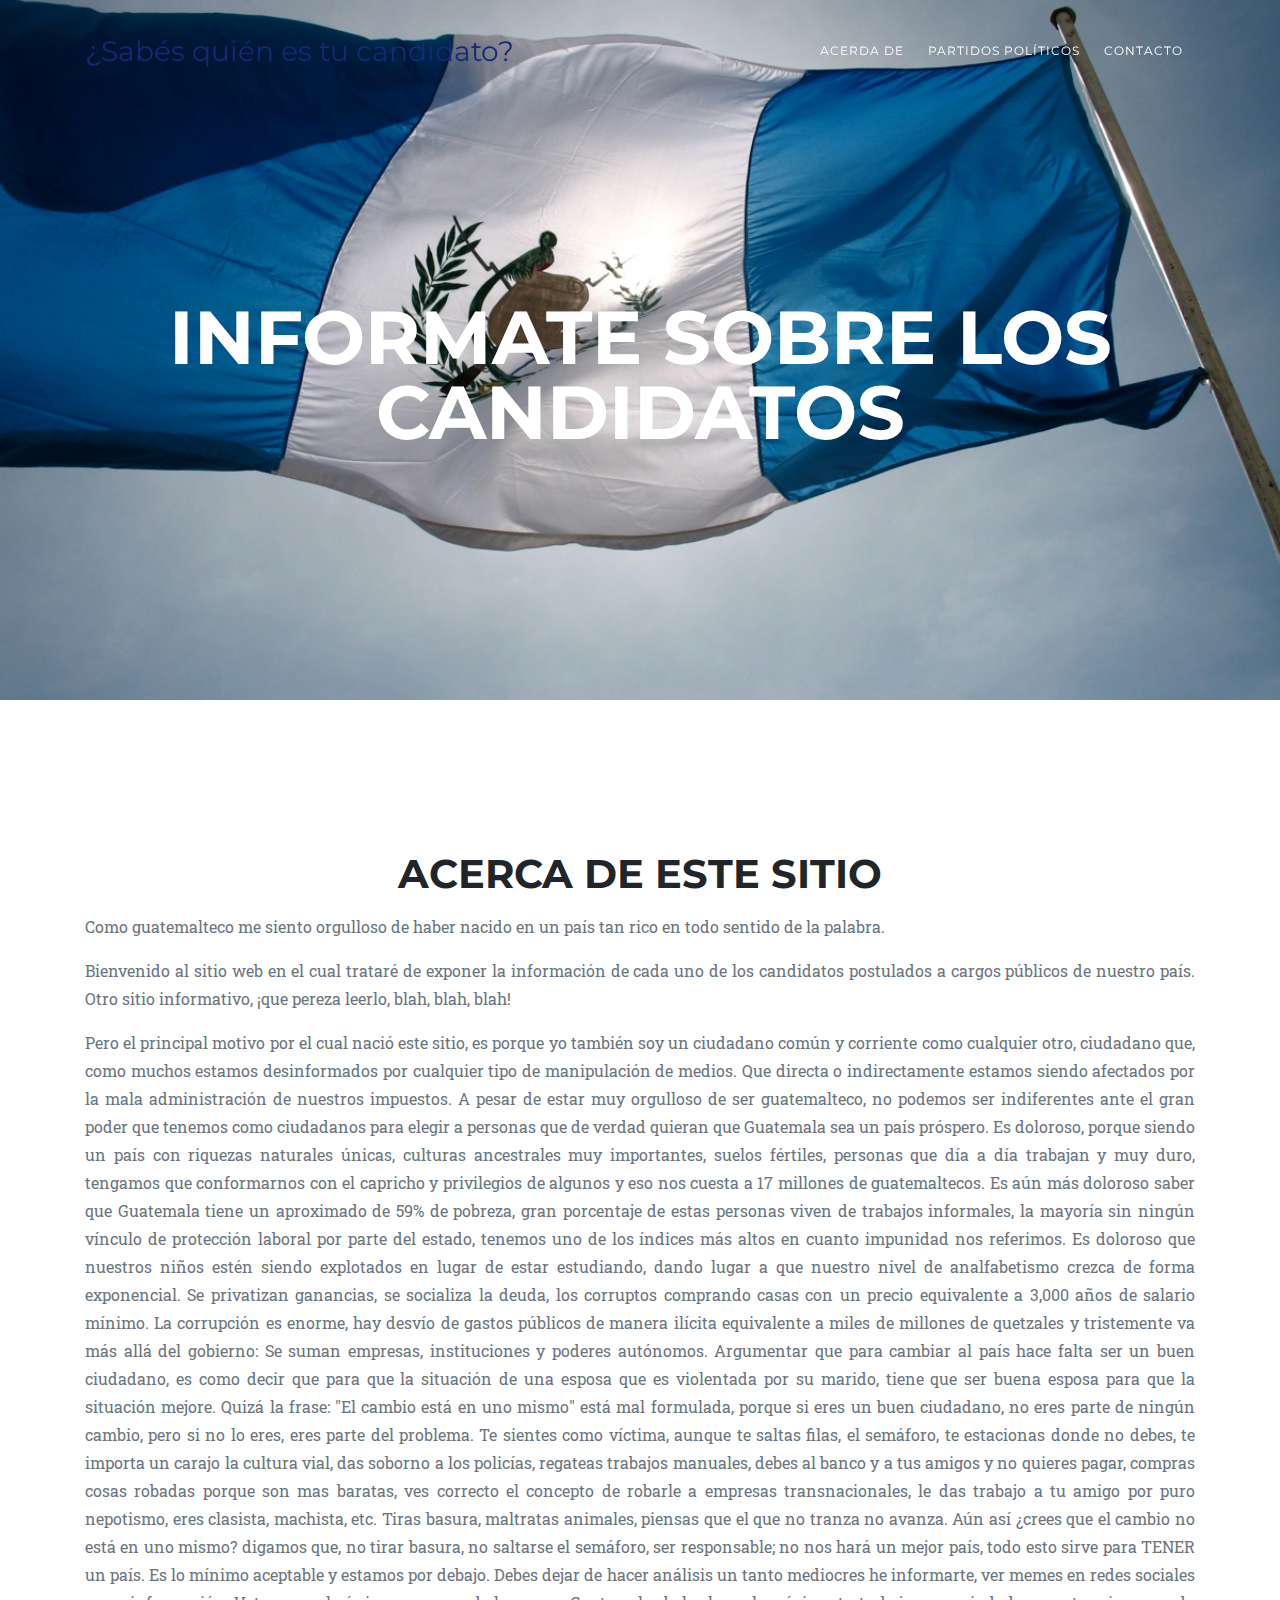
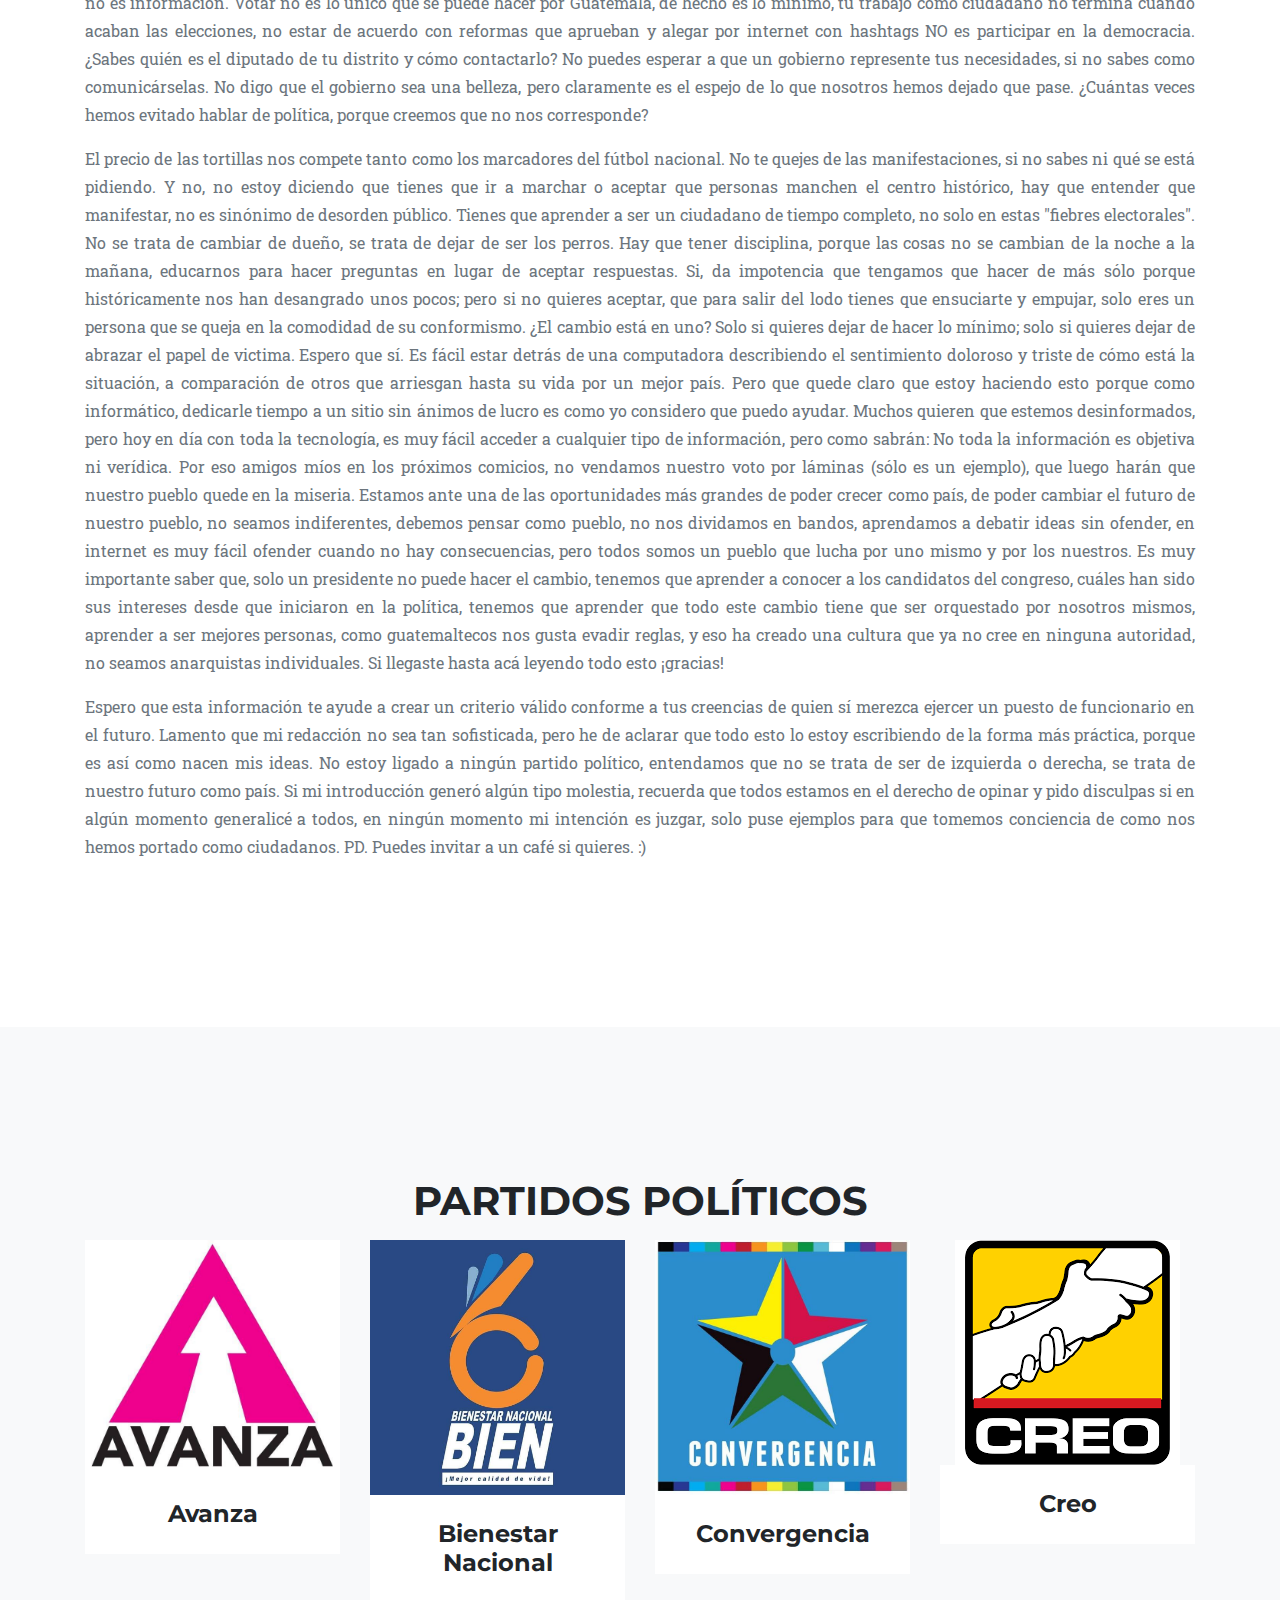
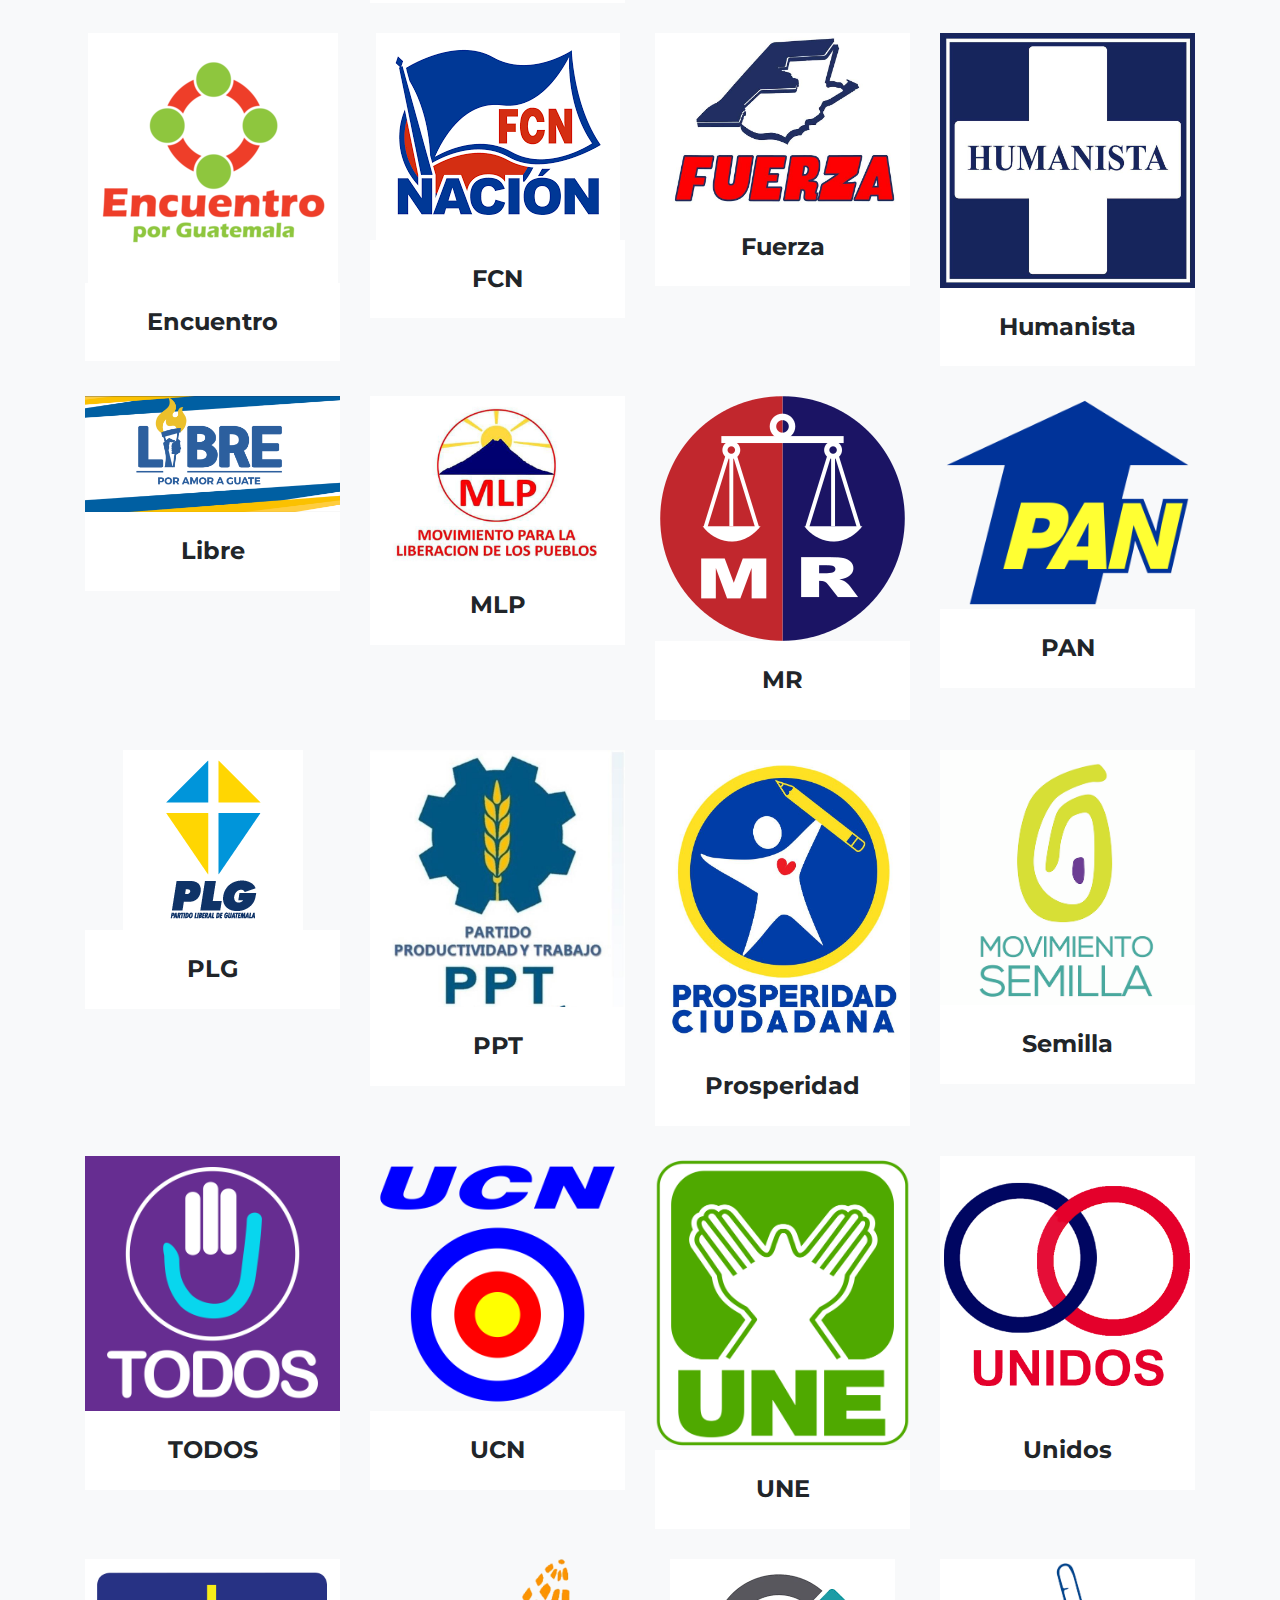
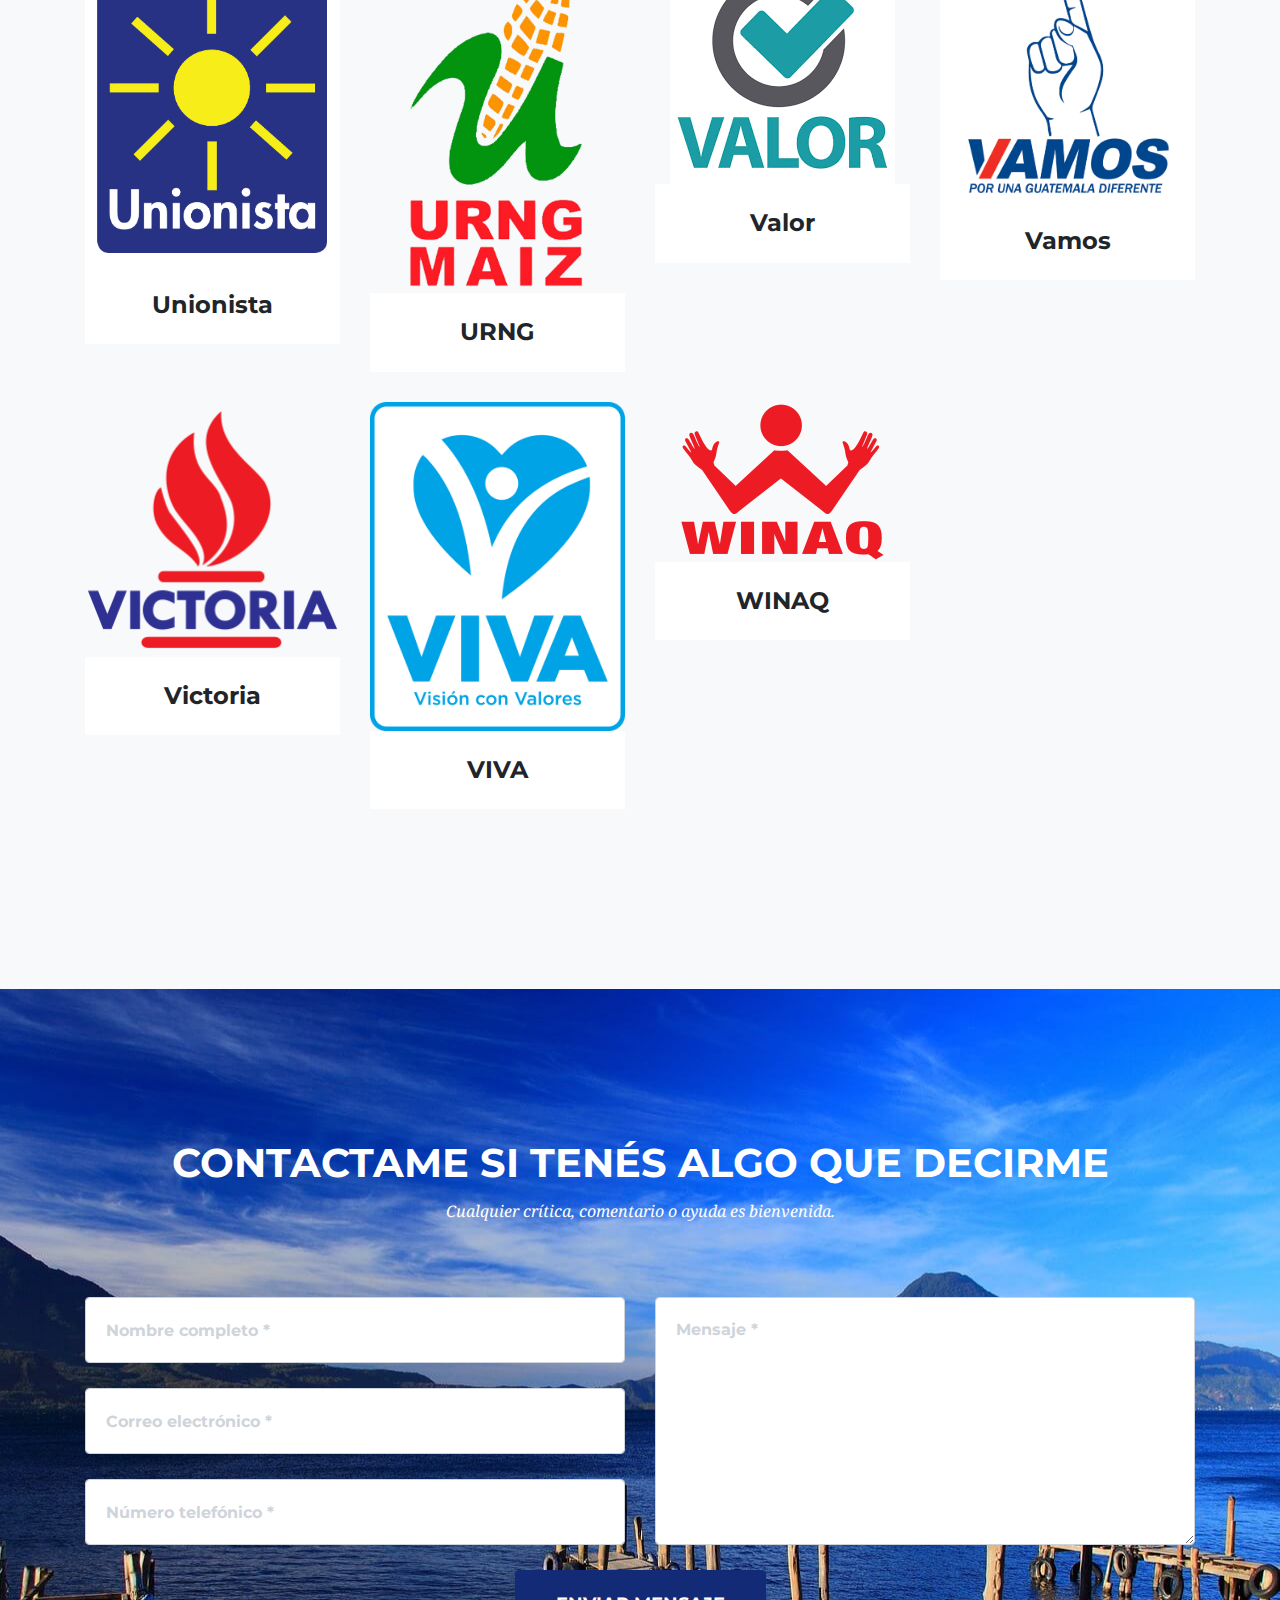
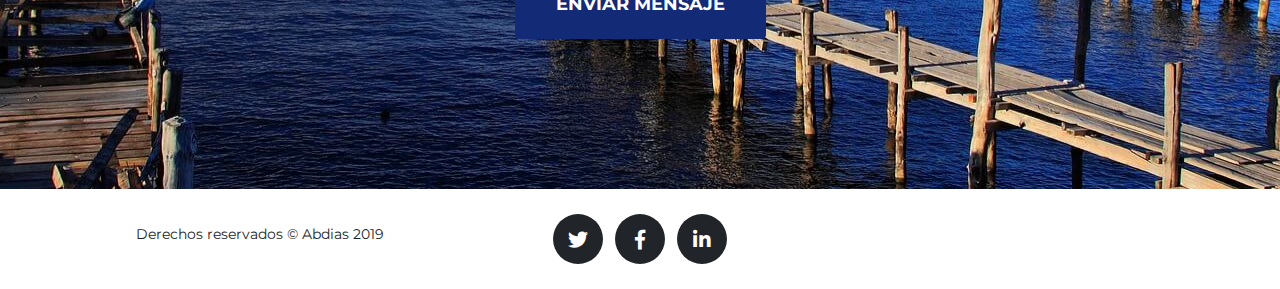
==== index.html @ ce837913 "first commit" ====
<!DOCTYPE html>
<html lang="en">

  <head>

    <meta charset="ISO-8859-1">
    <meta name="viewport" content="width=device-width, initial-scale=1, shrink-to-fit=no">
    <meta name="description" content="">
    <meta name="author" content="">

    <title>�Sab�s qui�n es tu candidato?</title>

    <!-- Bootstrap core CSS -->
    <link href="vendor/bootstrap/css/bootstrap.min.css" rel="stylesheet">

    <!-- Custom fonts for this template -->
    <link href="vendor/fontawesome-free/css/all.min.css" rel="stylesheet" type="text/css">
    <link href="https://fonts.googleapis.com/css?family=Montserrat:400,700" rel="stylesheet" type="text/css">
    <link href='https://fonts.googleapis.com/css?family=Kaushan+Script' rel='stylesheet' type='text/css'>
    <link href='https://fonts.googleapis.com/css?family=Droid+Serif:400,700,400italic,700italic' rel='stylesheet' type='text/css'>
    <link href='https://fonts.googleapis.com/css?family=Roboto+Slab:400,100,300,700' rel='stylesheet' type='text/css'>

    <!-- Custom styles for this template -->
    <link href="css/agency.css" rel="stylesheet">

  </head>

  <body id="page-top">

    <!-- Navigation -->
    <nav class="navbar navbar-expand-lg navbar-dark fixed-top" id="mainNav">
      <div class="container">
        <a class="navbar-brand js-scroll-trigger" href="#page-top">�Sab�s qui�n es tu candidato?</a>
        <button class="navbar-toggler navbar-toggler-right" type="button" data-toggle="collapse" data-target="#navbarResponsive" aria-controls="navbarResponsive" aria-expanded="false" aria-label="Toggle navigation">
          Menu
          <i class="fas fa-bars"></i>
        </button>
        <div class="collapse navbar-collapse" id="navbarResponsive">
          <ul class="navbar-nav text-uppercase ml-auto">
            <li class="nav-item">
              <a class="nav-link js-scroll-trigger" href="#acerca">Acerda de</a>
            </li>
            <li class="nav-item">
              <a class="nav-link js-scroll-trigger" href="#portfolio">Partidos pol�ticos</a>
            </li>
            <!--li class="nav-item">
              <a class="nav-link js-scroll-trigger" href="#about">About</a>
            </li>
            <li class="nav-item">
              <a class="nav-link js-scroll-trigger" href="#team">Team</a>
            </li-->
            <li class="nav-item">
              <a class="nav-link js-scroll-trigger" href="#contacto">Contacto</a>
            </li>
          </ul>
        </div>
      </div>
    </nav>

    <!-- Header -->
    <header class="masthead">
      <div class="container">
        <div class="intro-text">
          <!--div class="intro-lead-in">Bienvenido a nuestra web</div-->
          <div class="intro-heading text-uppercase">Informate sobre los candidatos</div>
          <!--a class="btn btn-primary btn-xl text-uppercase js-scroll-trigger" href="#services">Tell Me More</a-->
        </div>
      </div>
    </header>

    <!-- Services -->
    <!--section id="services">
      <div class="container">
        <div class="row">
          <div class="col-lg-12 text-center">
            <h2 class="section-heading text-uppercase">Services</h2>
            <h3 class="section-subheading text-muted">Lorem ipsum dolor sit amet consectetur.</h3>
          </div>
        </div>
        <div class="row text-center">
          <div class="col-md-4">
            <span class="fa-stack fa-4x">
              <i class="fas fa-circle fa-stack-2x text-primary"></i>
              <i class="fas fa-shopping-cart fa-stack-1x fa-inverse"></i>
            </span>
            <h4 class="service-heading">E-Commerce</h4>
            <p class="text-muted">Lorem ipsum dolor sit amet, consectetur adipisicing elit. Minima maxime quam architecto quo inventore harum ex magni, dicta impedit.</p>
          </div>
          <div class="col-md-4">
            <span class="fa-stack fa-4x">
              <i class="fas fa-circle fa-stack-2x text-primary"></i>
              <i class="fas fa-laptop fa-stack-1x fa-inverse"></i>
            </span>
            <h4 class="service-heading">Responsive Design</h4>
            <p class="text-muted">Lorem ipsum dolor sit amet, consectetur adipisicing elit. Minima maxime quam architecto quo inventore harum ex magni, dicta impedit.</p>
          </div>
          <div class="col-md-4">
            <span class="fa-stack fa-4x">
              <i class="fas fa-circle fa-stack-2x text-primary"></i>
              <i class="fas fa-lock fa-stack-1x fa-inverse"></i>
            </span>
            <h4 class="service-heading">Web Security</h4>
            <p class="text-muted">Lorem ipsum dolor sit amet, consectetur adipisicing elit. Minima maxime quam architecto quo inventore harum ex magni, dicta impedit.</p>
          </div>
        </div>
      </div>
    </section-->

    <!-- Services -->
    <section id="acerca">
      <div class="container">
        <div class="row">
          <div class="col-lg-12 text-center">
            <h2 class="section-heading text-uppercase">Acerca de este sitio</h2>
            <!--h3 class="section-subheading text-muted">Lorem ipsum dolor sit amet consectetur.</h3-->
          </div>
        </div>
        <div class="row text-center">
          <div class="col-md-12">
            <!--h4 class="service-heading">E-Commerce</h4-->
            <p class="text-muted" style="text-align: justify;">Como guatemalteco me siento orgulloso de haber nacido en un pa�s tan rico en todo sentido de la palabra.</p>
            <p class="text-muted" style="text-align: justify;">Bienvenido al sitio web en el cual tratar� de exponer la informaci�n de cada uno de los candidatos postulados a cargos p�blicos de nuestro pa�s.
              Otro sitio informativo, �que pereza leerlo, blah, blah, blah!</p>
            <p class="text-muted" style="text-align: justify;">Pero el principal motivo por el cual naci� este sitio, es porque yo tambi�n soy un ciudadano com�n y corriente como cualquier otro, ciudadano que, como muchos estamos desinformados por cualquier tipo de manipulaci�n de medios. Que directa o indirectamente estamos siendo afectados por la mala administraci�n de nuestros impuestos.
              A pesar de estar muy orgulloso de ser guatemalteco, no podemos ser indiferentes ante el gran poder que tenemos como ciudadanos para elegir a personas que de verdad quieran que Guatemala sea un pa�s pr�spero.
              Es doloroso, porque siendo un pa�s con riquezas naturales �nicas, culturas ancestrales muy importantes, suelos f�rtiles, personas que d�a a d�a trabajan y muy duro, tengamos que conformarnos con el capricho y privilegios de algunos y eso nos cuesta a 17 millones de guatemaltecos.
              Es a�n m�s doloroso saber que Guatemala tiene un aproximado de 59% de pobreza, gran porcentaje de estas personas viven de trabajos informales, la mayor�a sin ning�n v�nculo de protecci�n laboral por parte del estado, tenemos uno de los �ndices m�s altos en cuanto impunidad nos referimos. Es doloroso que nuestros ni�os est�n siendo explotados en lugar de estar estudiando, dando lugar a que nuestro nivel de analfabetismo crezca de forma exponencial.
              Se privatizan ganancias, se socializa la deuda, los corruptos comprando casas con un precio equivalente a 3,000 a�os de salario m�nimo. La corrupci�n es enorme, hay desv�o de gastos p�blicos de manera il�cita equivalente a miles de millones de quetzales y tristemente va m�s all� del gobierno: Se suman empresas, instituciones y poderes aut�nomos.
              Argumentar que para cambiar al pa�s hace falta ser un buen ciudadano, es como decir que para que la situaci�n de una esposa que es violentada por su marido, tiene que ser buena esposa para que la situaci�n mejore.
              Quiz� la frase: "El cambio est� en uno mismo" est� mal formulada, porque si eres un buen ciudadano, no eres parte de ning�n cambio, pero si no lo eres, eres parte del problema.
              Te sientes como v�ctima, aunque te saltas filas, el sem�foro, te estacionas donde no debes, te importa un carajo la cultura vial, das soborno a los polic�as, regateas trabajos manuales, debes al banco y a tus amigos y no quieres pagar, compras cosas robadas porque son mas baratas, ves correcto el concepto de robarle a empresas transnacionales, le das trabajo a tu amigo por puro nepotismo, eres clasista, machista, etc. Tiras basura, maltratas animales, piensas que el que no tranza no avanza. A�n as� �crees que el cambio no est� en uno mismo? digamos que, no tirar basura, no saltarse el sem�foro, ser responsable; no nos har� un mejor pa�s, todo esto sirve para TENER un pa�s. Es lo m�nimo aceptable y estamos por debajo.
              Debes dejar de hacer an�lisis un tanto mediocres he informarte, ver memes en redes sociales no es informaci�n. Votar no es lo �nico que se puede hacer por Guatemala, de hecho es lo m�nimo, tu trabajo como ciudadano no termina cuando acaban las elecciones, no estar de acuerdo con reformas que aprueban y alegar por internet con hashtags NO es participar en la democracia.
              �Sabes qui�n es el diputado de tu distrito y c�mo contactarlo? No puedes esperar a que un gobierno represente tus necesidades, si no sabes como comunic�rselas. No digo que el gobierno sea una belleza, pero claramente es el espejo de lo que nosotros hemos dejado que pase.
              �Cu�ntas veces hemos evitado hablar de pol�tica, porque creemos que no nos corresponde?</p>
            <p class="text-muted" style="text-align: justify;">El precio de las tortillas nos compete tanto como los marcadores del f�tbol nacional. No te quejes de las manifestaciones, si no sabes ni qu� se est� pidiendo. Y no, no estoy diciendo que tienes que ir a marchar o aceptar que personas manchen el centro hist�rico, hay que entender que manifestar, no es sin�nimo de desorden p�blico. Tienes que aprender a ser un ciudadano de tiempo completo, no solo en estas "fiebres electorales".
              No se trata de cambiar de due�o, se trata de dejar de ser los perros. Hay que tener disciplina, porque las cosas no se cambian de la noche a la ma�ana, educarnos para hacer preguntas en lugar de aceptar respuestas.
              Si, da impotencia que tengamos que hacer de m�s s�lo porque hist�ricamente nos han desangrado unos pocos; pero si no quieres aceptar, que para salir del lodo tienes que ensuciarte y empujar, solo eres un persona que se queja en la comodidad de su conformismo. �El cambio est� en uno? Solo si quieres dejar de hacer lo m�nimo; solo si quieres dejar de abrazar el papel de victima. Espero que s�.
              Es f�cil estar detr�s de una computadora describiendo el sentimiento doloroso y triste de c�mo est� la situaci�n, a comparaci�n de otros que arriesgan hasta su vida por un mejor pa�s. Pero que quede claro que estoy haciendo esto porque como inform�tico, dedicarle tiempo a un sitio sin �nimos de lucro es como yo considero que puedo ayudar.
              Muchos quieren que estemos desinformados, pero hoy en d�a con toda la tecnolog�a, es muy f�cil acceder a cualquier tipo de informaci�n, pero como sabr�n: No toda la informaci�n es objetiva ni ver�dica.
              Por eso amigos m�os en los pr�ximos comicios, no vendamos nuestro voto por l�minas (s�lo es un ejemplo),  que luego har�n que nuestro pueblo quede en la miseria.
              Estamos ante una de las oportunidades m�s grandes de poder crecer como pa�s, de poder cambiar el futuro de nuestro pueblo, no seamos indiferentes, debemos pensar como pueblo, no nos dividamos en bandos, aprendamos a debatir ideas sin ofender, en internet es muy f�cil ofender cuando no hay consecuencias, pero todos somos un pueblo que lucha por uno mismo y por los nuestros.
              Es muy importante saber que, solo un presidente no puede hacer el cambio, tenemos que aprender a conocer a los candidatos del congreso, cu�les han sido sus intereses desde que iniciaron en la pol�tica, tenemos que aprender que todo este cambio tiene que ser orquestado por nosotros mismos, aprender a ser mejores personas, como guatemaltecos nos gusta evadir reglas,  y eso ha creado una cultura que ya no cree en ninguna autoridad, no seamos anarquistas individuales.
              Si llegaste hasta ac� leyendo todo esto �gracias!</p>
            <p class="text-muted" style="text-align: justify;">Espero que esta informaci�n te ayude a crear un criterio v�lido conforme a tus creencias de quien s� merezca ejercer un puesto de funcionario en el futuro.
              Lamento que mi redacci�n no sea tan sofisticada, pero he de aclarar que todo esto lo estoy escribiendo de la forma m�s pr�ctica, porque es as� como nacen mis ideas.
              No estoy ligado a ning�n partido pol�tico, entendamos que no se trata de ser de izquierda o derecha, se trata de nuestro futuro como pa�s.
              Si mi introducci�n gener� alg�n tipo molestia, recuerda que todos estamos en el derecho de opinar y pido disculpas si en alg�n momento generalic� a todos, en ning�n momento mi intenci�n es juzgar, solo puse ejemplos para que tomemos conciencia de como nos hemos portado como ciudadanos.

              PD. Puedes invitar a un caf� si quieres. :)</p>
          </div>
        </div>
      </div>
    </section>

    <!-- Portfolio Grid -->
    <section class="bg-light" id="portfolio">
      <div class="container">
        <div class="row">
          <div class="col-lg-12 text-center">
            <h2 class="section-heading text-uppercase">Partidos pol�ticos</h2>
            <!--h3 class="section-subheading text-muted">Clickea encima para ver la informaci�n.</h3-->
          </div>
        </div>
        <div class="row">
          <div class="col-md-3 col-sm-4 portfolio-item">
            <a class="portfolio-link text-center" data-toggle="modal" href="#avanza.php">
              <div class="portfolio-hover">
                <div class="portfolio-hover-content">
                  <i class="fas fa-plus fa-3x"></i>
                </div>
              </div>
              <img class="img-fluid" src="img/partidos/avanza.jpg" alt="">
            </a>
            <div class="portfolio-caption">
              <h4>Avanza</h4>
              <!--p class="text-muted">Avanza</p-->
            </div>
          </div>
          <div class="col-md-3 col-sm-4 portfolio-item">
            <a class="portfolio-link text-center" data-toggle="modal" href="#portfolioModal2">
              <div class="portfolio-hover">
                <div class="portfolio-hover-content">
                  <i class="fas fa-plus fa-3x"></i>
                </div>
              </div>
              <img class="img-fluid" src="img/partidos/bienestar.jpg" alt="">
            </a>
            <div class="portfolio-caption">
              <h4>Bienestar Nacional</h4>
              <!--p class="text-muted">Graphic Design</p-->
            </div>
          </div>
          <div class="col-md-3 col-sm-4 portfolio-item">
            <a class="portfolio-link text-center" data-toggle="modal" href="#portfolioModal3">
              <div class="portfolio-hover">
                <div class="portfolio-hover-content">
                  <i class="fas fa-plus fa-3x"></i>
                </div>
              </div>
              <img class="img-fluid" src="img/partidos/convergencia.jpg" alt="">
            </a>
            <div class="portfolio-caption">
              <h4>Convergencia</h4>
              <!--p class="text-muted">Identity</p-->
            </div>
          </div>
          <div class="col-md-3 col-sm-4 portfolio-item">
            <a class="portfolio-link text-center" data-toggle="modal" href="#portfolioModal4">
              <div class="portfolio-hover">
                <div class="portfolio-hover-content">
                  <i class="fas fa-plus fa-3x"></i>
                </div>
              </div>
              <img class="img-fluid" src="img/partidos/creo.png" alt="">
            </a>
            <div class="portfolio-caption">
              <h4>Creo</h4>
              <!--p class="text-muted">Branding</p-->
            </div>
          </div>
          <div class="col-md-3 col-sm-4 portfolio-item">
            <a class="portfolio-link text-center" data-toggle="modal" href="#portfolioModal5">
              <div class="portfolio-hover">
                <div class="portfolio-hover-content">
                  <i class="fas fa-plus fa-3x"></i>
                </div>
              </div>
              <img class="img-fluid" src="img/partidos/encuentro.png" alt="">
            </a>
            <div class="portfolio-caption">
              <h4>Encuentro</h4>
              <!--p class="text-muted">Website Design</p-->
            </div>
          </div>
          <div class="col-md-3 col-sm-4 portfolio-item">
            <a class="portfolio-link text-center" data-toggle="modal" href="#portfolioModal6">
              <div class="portfolio-hover">
                <div class="portfolio-hover-content">
                  <i class="fas fa-plus fa-3x"></i>
                </div>
              </div>
              <img class="img-fluid" src="img/partidos/fcn.png" alt="">
            </a>
            <div class="portfolio-caption">
              <h4>FCN</h4>
              <!--p class="text-muted">Website Design</p-->
            </div>
          </div>
          <div class="col-md-3 col-sm-4 portfolio-item">
            <a class="portfolio-link text-center" data-toggle="modal" href="#portfolioModal6">
              <div class="portfolio-hover">
                <div class="portfolio-hover-content">
                  <i class="fas fa-plus fa-3x"></i>
                </div>
              </div>
              <img class="img-fluid" src="img/partidos/fuerza.PNG" alt="">
            </a>
            <div class="portfolio-caption">
              <h4>Fuerza</h4>
              <!--p class="text-muted">Website Design</p-->
            </div>
          </div>
          <div class="col-md-3 col-sm-4 portfolio-item">
            <a class="portfolio-link text-center" data-toggle="modal" href="#portfolioModal6">
              <div class="portfolio-hover">
                <div class="portfolio-hover-content">
                  <i class="fas fa-plus fa-3x"></i>
                </div>
              </div>
              <img class="img-fluid" src="img/partidos/humanista.jpg" alt="">
            </a>
            <div class="portfolio-caption">
              <h4>Humanista</h4>
              <!--p class="text-muted">Website Design</p-->
            </div>
          </div>
          <div class="col-md-3 col-sm-4 portfolio-item">
            <a class="portfolio-link text-center" data-toggle="modal" href="#portfolioModal6">
              <div class="portfolio-hover">
                <div class="portfolio-hover-content">
                  <i class="fas fa-plus fa-3x"></i>
                </div>
              </div>
              <img class="img-fluid" src="img/partidos/libre.PNG" alt="">
            </a>
            <div class="portfolio-caption">
              <h4>Libre</h4>
              <!--p class="text-muted">Website Design</p-->
            </div>
          </div>
          <div class="col-md-3 col-sm-4 portfolio-item">
            <a class="portfolio-link text-center" data-toggle="modal" href="#portfolioModal6">
              <div class="portfolio-hover">
                <div class="portfolio-hover-content">
                  <i class="fas fa-plus fa-3x"></i>
                </div>
              </div>
              <img class="img-fluid" src="img/partidos/mlp.jpg" alt="">
            </a>
            <div class="portfolio-caption">
              <h4>MLP</h4>
              <!--p class="text-muted">Website Design</p-->
            </div>
          </div>
          <div class="col-md-3 col-sm-4 portfolio-item">
            <a class="portfolio-link text-center" data-toggle="modal" href="#portfolioModal6">
              <div class="portfolio-hover">
                <div class="portfolio-hover-content">
                  <i class="fas fa-plus fa-3x"></i>
                </div>
              </div>
              <img class="img-fluid" src="img/partidos/mr.png" alt="">
            </a>
            <div class="portfolio-caption">
              <h4>MR</h4>
              <!--p class="text-muted">Website Design</p-->
            </div>
          </div>
          <div class="col-md-3 col-sm-4 portfolio-item">
            <a class="portfolio-link text-center" data-toggle="modal" href="#portfolioModal6">
              <div class="portfolio-hover">
                <div class="portfolio-hover-content">
                  <i class="fas fa-plus fa-3x"></i>
                </div>
              </div>
              <img class="img-fluid" src="img/partidos/pan.png" alt="">
            </a>
            <div class="portfolio-caption">
              <h4>PAN</h4>
              <!--p class="text-muted">Website Design</p-->
            </div>
          </div>
          <div class="col-md-3 col-sm-4 portfolio-item">
            <a class="portfolio-link text-center" data-toggle="modal" href="#portfolioModal6">
              <div class="portfolio-hover">
                <div class="portfolio-hover-content">
                  <i class="fas fa-plus fa-3x"></i>
                </div>
              </div>
              <img class="img-fluid" src="img/partidos/plg.png" alt="">
            </a>
            <div class="portfolio-caption">
              <h4>PLG</h4>
              <!--p class="text-muted">Website Design</p-->
            </div>
          </div>
          <div class="col-md-3 col-sm-4 portfolio-item">
            <a class="portfolio-link text-center" data-toggle="modal" href="#portfolioModal6">
              <div class="portfolio-hover">
                <div class="portfolio-hover-content">
                  <i class="fas fa-plus fa-3x"></i>
                </div>
              </div>
              <img class="img-fluid" src="img/partidos/ppt.jpg" alt="">
            </a>
            <div class="portfolio-caption">
              <h4>PPT</h4>
              <!--p class="text-muted">Website Design</p-->
            </div>
          </div>
          <div class="col-md-3 col-sm-4 portfolio-item">
            <a class="portfolio-link text-center" data-toggle="modal" href="#portfolioModal6">
              <div class="portfolio-hover">
                <div class="portfolio-hover-content">
                  <i class="fas fa-plus fa-3x"></i>
                </div>
              </div>
              <img class="img-fluid" src="img/partidos/prosperidad.jpg" alt="">
            </a>
            <div class="portfolio-caption">
              <h4>Prosperidad</h4>
              <!--p class="text-muted">Website Design</p-->
            </div>
          </div>
          <div class="col-md-3 col-sm-4 portfolio-item">
            <a class="portfolio-link text-center" data-toggle="modal" href="#portfolioModal6">
              <div class="portfolio-hover">
                <div class="portfolio-hover-content">
                  <i class="fas fa-plus fa-3x"></i>
                </div>
              </div>
              <img class="img-fluid" src="img/partidos/semilla.png" alt="">
            </a>
            <div class="portfolio-caption">
              <h4>Semilla</h4>
              <!--p class="text-muted">Website Design</p-->
            </div>
          </div>
          <div class="col-md-3 col-sm-4 portfolio-item">
            <a class="portfolio-link text-center" data-toggle="modal" href="#portfolioModal6">
              <div class="portfolio-hover">
                <div class="portfolio-hover-content">
                  <i class="fas fa-plus fa-3x"></i>
                </div>
              </div>
              <img class="img-fluid" src="img/partidos/todos.png" alt="">
            </a>
            <div class="portfolio-caption">
              <h4>TODOS</h4>
              <!--p class="text-muted">Website Design</p-->
            </div>
          </div>
          <div class="col-md-3 col-sm-4 portfolio-item">
            <a class="portfolio-link text-center" data-toggle="modal" href="#portfolioModal6">
              <div class="portfolio-hover">
                <div class="portfolio-hover-content">
                  <i class="fas fa-plus fa-3x"></i>
                </div>
              </div>
              <img class="img-fluid" src="img/partidos/ucn.png" alt="">
            </a>
            <div class="portfolio-caption">
              <h4>UCN</h4>
              <!--p class="text-muted">Website Design</p-->
            </div>
          </div>
          <div class="col-md-3 col-sm-4 portfolio-item">
            <a class="portfolio-link text-center" data-toggle="modal" href="#portfolioModal6">
              <div class="portfolio-hover">
                <div class="portfolio-hover-content">
                  <i class="fas fa-plus fa-3x"></i>
                </div>
              </div>
              <img class="img-fluid" src="img/partidos/une.png" alt="">
            </a>
            <div class="portfolio-caption">
              <h4>UNE</h4>
              <!--p class="text-muted">Website Design</p-->
            </div>
          </div>
          <div class="col-md-3 col-sm-4 portfolio-item">
            <a class="portfolio-link text-center" data-toggle="modal" href="#portfolioModal6">
              <div class="portfolio-hover">
                <div class="portfolio-hover-content">
                  <i class="fas fa-plus fa-3x"></i>
                </div>
              </div>
              <img class="img-fluid" src="img/partidos/unidos.png" alt="">
            </a>
            <div class="portfolio-caption">
              <h4>Unidos</h4>
              <!--p class="text-muted">Website Design</p-->
            </div>
          </div>
          <div class="col-md-3 col-sm-4 portfolio-item">
            <a class="portfolio-link text-center" data-toggle="modal" href="#portfolioModal6">
              <div class="portfolio-hover">
                <div class="portfolio-hover-content">
                  <i class="fas fa-plus fa-3x"></i>
                </div>
              </div>
              <img class="img-fluid" src="img/partidos/unionista.jpg" alt="">
            </a>
            <div class="portfolio-caption">
              <h4>Unionista</h4>
              <!--p class="text-muted">Website Design</p-->
            </div>
          </div>
          <div class="col-md-3 col-sm-4 portfolio-item">
            <a class="portfolio-link text-center" data-toggle="modal" href="#portfolioModal6">
              <div class="portfolio-hover">
                <div class="portfolio-hover-content">
                  <i class="fas fa-plus fa-3x"></i>
                </div>
              </div>
              <img class="img-fluid" src="img/partidos/urng.png" alt="">
            </a>
            <div class="portfolio-caption">
              <h4>URNG</h4>
              <!--p class="text-muted">Website Design</p-->
            </div>
          </div>
          <div class="col-md-3 col-sm-4 portfolio-item">
            <a class="portfolio-link text-center" data-toggle="modal" href="#portfolioModal6">
              <div class="portfolio-hover">
                <div class="portfolio-hover-content">
                  <i class="fas fa-plus fa-3x"></i>
                </div>
              </div>
              <img class="img-fluid" src="img/partidos/valor.png" alt="">
            </a>
            <div class="portfolio-caption">
              <h4>Valor</h4>
              <!--p class="text-muted">Website Design</p-->
            </div>
          </div>
          <div class="col-md-3 col-sm-4 portfolio-item">
            <a class="portfolio-link text-center" data-toggle="modal" href="#portfolioModal6">
              <div class="portfolio-hover">
                <div class="portfolio-hover-content">
                  <i class="fas fa-plus fa-3x"></i>
                </div>
              </div>
              <img class="img-fluid" src="img/partidos/vamos.PNG" alt="">
            </a>
            <div class="portfolio-caption">
              <h4>Vamos</h4>
              <!--p class="text-muted">Website Design</p-->
            </div>
          </div>
          <div class="col-md-3 col-sm-4 portfolio-item">
            <a class="portfolio-link text-center" data-toggle="modal" href="#portfolioModal6">
              <div class="portfolio-hover">
                <div class="portfolio-hover-content">
                  <i class="fas fa-plus fa-3x"></i>
                </div>
              </div>
              <img class="img-fluid" src="img/partidos/victoria.png" alt="">
            </a>
            <div class="portfolio-caption">
              <h4>Victoria</h4>
              <!--p class="text-muted">Website Design</p-->
            </div>
          </div>
          <div class="col-md-3 col-sm-4 portfolio-item">
            <a class="portfolio-link text-center" data-toggle="modal" href="#portfolioModal6">
              <div class="portfolio-hover">
                <div class="portfolio-hover-content">
                  <i class="fas fa-plus fa-3x"></i>
                </div>
              </div>
              <img class="img-fluid" src="img/partidos/viva.png" alt="">
            </a>
            <div class="portfolio-caption">
              <h4>VIVA</h4>
              <!--p class="text-muted">Website Design</p-->
            </div>
          </div>
          <div class="col-md-3 col-sm-4 portfolio-item">
            <a class="portfolio-link text-center" data-toggle="modal" href="#portfolioModal6">
              <div class="portfolio-hover">
                <div class="portfolio-hover-content">
                  <i class="fas fa-plus fa-3x"></i>
                </div>
              </div>
              <img class="img-fluid" src="img/partidos/winaq.png" alt="">
            </a>
            <div class="portfolio-caption">
              <h4>WINAQ</h4>
              <!--p class="text-muted">Website Design</p-->
            </div>
          </div>
        </div>
      </div>
    </section>

    <!-- Portfolio Grid -->
    <!--section-- class="bg-light" id="portfolio">
      <div class="container">
        <div class="row">
          <div class="col-lg-12 text-center">
            <h2 class="section-heading text-uppercase">Portfolio</h2>
            <h3 class="section-subheading text-muted">Lorem ipsum dolor sit amet consectetur.</h3>
          </div>
        </div>
        <div class="row">
          <div class="col-md-4 col-sm-6 portfolio-item">
            <a class="portfolio-link" data-toggle="modal" href="#portfolioModal1">
              <div class="portfolio-hover">
                <div class="portfolio-hover-content">
                  <i class="fas fa-plus fa-3x"></i>
                </div>
              </div>
              <img class="img-fluid" src="img/portfolio/01-thumbnail.jpg" alt="">
            </a>
            <div class="portfolio-caption">
              <h4>Threads</h4>
              <p class="text-muted">Illustration</p>
            </div>
          </div>
          <div class="col-md-4 col-sm-6 portfolio-item">
            <a class="portfolio-link" data-toggle="modal" href="#portfolioModal2">
              <div class="portfolio-hover">
                <div class="portfolio-hover-content">
                  <i class="fas fa-plus fa-3x"></i>
                </div>
              </div>
              <img class="img-fluid" src="img/portfolio/02-thumbnail.jpg" alt="">
            </a>
            <div class="portfolio-caption">
              <h4>Explore</h4>
              <p class="text-muted">Graphic Design</p>
            </div>
          </div>
          <div class="col-md-4 col-sm-6 portfolio-item">
            <a class="portfolio-link" data-toggle="modal" href="#portfolioModal3">
              <div class="portfolio-hover">
                <div class="portfolio-hover-content">
                  <i class="fas fa-plus fa-3x"></i>
                </div>
              </div>
              <img class="img-fluid" src="img/portfolio/03-thumbnail.jpg" alt="">
            </a>
            <div class="portfolio-caption">
              <h4>Finish</h4>
              <p class="text-muted">Identity</p>
            </div>
          </div>
          <div class="col-md-4 col-sm-6 portfolio-item">
            <a class="portfolio-link" data-toggle="modal" href="#portfolioModal4">
              <div class="portfolio-hover">
                <div class="portfolio-hover-content">
                  <i class="fas fa-plus fa-3x"></i>
                </div>
              </div>
              <img class="img-fluid" src="img/portfolio/04-thumbnail.jpg" alt="">
            </a>
            <div class="portfolio-caption">
              <h4>Lines</h4>
              <p class="text-muted">Branding</p>
            </div>
          </div>
          <div class="col-md-4 col-sm-6 portfolio-item">
            <a class="portfolio-link" data-toggle="modal" href="#portfolioModal5">
              <div class="portfolio-hover">
                <div class="portfolio-hover-content">
                  <i class="fas fa-plus fa-3x"></i>
                </div>
              </div>
              <img class="img-fluid" src="img/portfolio/05-thumbnail.jpg" alt="">
            </a>
            <div class="portfolio-caption">
              <h4>Southwest</h4>
              <p class="text-muted">Website Design</p>
            </div>
          </div>
          <div class="col-md-4 col-sm-6 portfolio-item">
            <a class="portfolio-link" data-toggle="modal" href="#portfolioModal6">
              <div class="portfolio-hover">
                <div class="portfolio-hover-content">
                  <i class="fas fa-plus fa-3x"></i>
                </div>
              </div>
              <img class="img-fluid" src="img/portfolio/06-thumbnail.jpg" alt="">
            </a>
            <div class="portfolio-caption">
              <h4>Window</h4>
              <p class="text-muted">Photography</p>
            </div>
          </div>
        </div>
      </div>
    </section-->

    <!-- About -->
    <!--section id="about">
      <div class="container">
        <div class="row">
          <div class="col-lg-12 text-center">
            <h2 class="section-heading text-uppercase">About</h2>
            <h3 class="section-subheading text-muted">Lorem ipsum dolor sit amet consectetur.</h3>
          </div>
        </div>
        <div class="row">
          <div class="col-lg-12">
            <ul class="timeline">
              <li>
                <div class="timeline-image">
                  <img class="rounded-circle img-fluid" src="img/about/1.jpg" alt="">
                </div>
                <div class="timeline-panel">
                  <div class="timeline-heading">
                    <h4>2009-2011</h4>
                    <h4 class="subheading">Our Humble Beginnings</h4>
                  </div>
                  <div class="timeline-body">
                    <p class="text-muted">Lorem ipsum dolor sit amet, consectetur adipisicing elit. Sunt ut voluptatum eius sapiente, totam reiciendis temporibus qui quibusdam, recusandae sit vero unde, sed, incidunt et ea quo dolore laudantium consectetur!</p>
                  </div>
                </div>
              </li>
              <li class="timeline-inverted">
                <div class="timeline-image">
                  <img class="rounded-circle img-fluid" src="img/about/2.jpg" alt="">
                </div>
                <div class="timeline-panel">
                  <div class="timeline-heading">
                    <h4>March 2011</h4>
                    <h4 class="subheading">An Agency is Born</h4>
                  </div>
                  <div class="timeline-body">
                    <p class="text-muted">Lorem ipsum dolor sit amet, consectetur adipisicing elit. Sunt ut voluptatum eius sapiente, totam reiciendis temporibus qui quibusdam, recusandae sit vero unde, sed, incidunt et ea quo dolore laudantium consectetur!</p>
                  </div>
                </div>
              </li>
              <li>
                <div class="timeline-image">
                  <img class="rounded-circle img-fluid" src="img/about/3.jpg" alt="">
                </div>
                <div class="timeline-panel">
                  <div class="timeline-heading">
                    <h4>December 2012</h4>
                    <h4 class="subheading">Transition to Full Service</h4>
                  </div>
                  <div class="timeline-body">
                    <p class="text-muted">Lorem ipsum dolor sit amet, consectetur adipisicing elit. Sunt ut voluptatum eius sapiente, totam reiciendis temporibus qui quibusdam, recusandae sit vero unde, sed, incidunt et ea quo dolore laudantium consectetur!</p>
                  </div>
                </div>
              </li>
              <li class="timeline-inverted">
                <div class="timeline-image">
                  <img class="rounded-circle img-fluid" src="img/about/4.jpg" alt="">
                </div>
                <div class="timeline-panel">
                  <div class="timeline-heading">
                    <h4>July 2014</h4>
                    <h4 class="subheading">Phase Two Expansion</h4>
                  </div>
                  <div class="timeline-body">
                    <p class="text-muted">Lorem ipsum dolor sit amet, consectetur adipisicing elit. Sunt ut voluptatum eius sapiente, totam reiciendis temporibus qui quibusdam, recusandae sit vero unde, sed, incidunt et ea quo dolore laudantium consectetur!</p>
                  </div>
                </div>
              </li>
              <li class="timeline-inverted">
                <div class="timeline-image">
                  <h4>Be Part
                    <br>Of Our
                    <br>Story!</h4>
                </div>
              </li>
            </ul>
          </div>
        </div>
      </div>
    </section-->

    <!-- Team -->
    <!--section class="bg-light" id="team">
      <div class="container">
        <div class="row">
          <div class="col-lg-12 text-center">
            <h2 class="section-heading text-uppercase">Our Amazing Team</h2>
            <h3 class="section-subheading text-muted">Lorem ipsum dolor sit amet consectetur.</h3>
          </div>
        </div>
        <div class="row">
          <div class="col-sm-4">
            <div class="team-member">
              <img class="mx-auto rounded-circle" src="img/team/1.jpg" alt="">
              <h4>Kay Garland</h4>
              <p class="text-muted">Lead Designer</p>
              <ul class="list-inline social-buttons">
                <li class="list-inline-item">
                  <a href="#">
                    <i class="fab fa-twitter"></i>
                  </a>
                </li>
                <li class="list-inline-item">
                  <a href="#">
                    <i class="fab fa-facebook-f"></i>
                  </a>
                </li>
                <li class="list-inline-item">
                  <a href="#">
                    <i class="fab fa-linkedin-in"></i>
                  </a>
                </li>
              </ul>
            </div>
          </div>
          <div class="col-sm-4">
            <div class="team-member">
              <img class="mx-auto rounded-circle" src="img/team/2.jpg" alt="">
              <h4>Larry Parker</h4>
              <p class="text-muted">Lead Marketer</p>
              <ul class="list-inline social-buttons">
                <li class="list-inline-item">
                  <a href="#">
                    <i class="fab fa-twitter"></i>
                  </a>
                </li>
                <li class="list-inline-item">
                  <a href="#">
                    <i class="fab fa-facebook-f"></i>
                  </a>
                </li>
                <li class="list-inline-item">
                  <a href="#">
                    <i class="fab fa-linkedin-in"></i>
                  </a>
                </li>
              </ul>
            </div>
          </div>
          <div class="col-sm-4">
            <div class="team-member">
              <img class="mx-auto rounded-circle" src="img/team/3.jpg" alt="">
              <h4>Diana Pertersen</h4>
              <p class="text-muted">Lead Developer</p>
              <ul class="list-inline social-buttons">
                <li class="list-inline-item">
                  <a href="#">
                    <i class="fab fa-twitter"></i>
                  </a>
                </li>
                <li class="list-inline-item">
                  <a href="#">
                    <i class="fab fa-facebook-f"></i>
                  </a>
                </li>
                <li class="list-inline-item">
                  <a href="#">
                    <i class="fab fa-linkedin-in"></i>
                  </a>
                </li>
              </ul>
            </div>
          </div>
        </div>
        <div class="row">
          <div class="col-lg-8 mx-auto text-center">
            <p class="large text-muted">Lorem ipsum dolor sit amet, consectetur adipisicing elit. Aut eaque, laboriosam veritatis, quos non quis ad perspiciatis, totam corporis ea, alias ut unde.</p>
          </div>
        </div>
      </div>
    </section-->

    <!-- Clients -->
    <!--section class="py-5">
      <div class="container">
        <div class="row">
          <div class="col-md-3 col-sm-6">
            <a href="#">
              <img class="img-fluid d-block mx-auto" src="img/logos/envato.jpg" alt="">
            </a>
          </div>
          <div class="col-md-3 col-sm-6">
            <a href="#">
              <img class="img-fluid d-block mx-auto" src="img/logos/designmodo.jpg" alt="">
            </a>
          </div>
          <div class="col-md-3 col-sm-6">
            <a href="#">
              <img class="img-fluid d-block mx-auto" src="img/logos/themeforest.jpg" alt="">
            </a>
          </div>
          <div class="col-md-3 col-sm-6">
            <a href="#">
              <img class="img-fluid d-block mx-auto" src="img/logos/creative-market.jpg" alt="">
            </a>
          </div>
        </div>
      </div>
    </section-->

    <!-- Contact -->
    <section id="contacto">
      <div class="container">
        <div class="row">
          <div class="col-lg-12 text-center">
            <h2 class="section-heading text-uppercase">Contactame si ten�s algo que decirme</h2>
            <h3 class="section-subheading text-muted">Cualquier cr�tica, comentario o ayuda es bienvenida.</h3>
          </div>
        </div>
        <div class="row">
          <div class="col-lg-12">
            <form id="contactForm" name="sentMessage" novalidate="novalidate">
              <div class="row">
                <div class="col-md-6">
                  <div class="form-group">
                    <input class="form-control" id="name" type="text" placeholder="Nombre completo *" required="required" data-validation-required-message="Por favor ingrese su nombre.">
                    <p class="help-block text-danger"></p>
                  </div>
                  <div class="form-group">
                    <input class="form-control" id="email" type="email" placeholder="Correo electr�nico *" required="required" data-validation-required-message="Por favor ingrese su correo electr�nico.">
                    <p class="help-block text-danger"></p>
                  </div>
                  <div class="form-group">
                    <input class="form-control" id="phone" type="tel" placeholder="N�mero telef�nico *" required="required" data-validation-required-message="Por favor ingrese su n�mero telef�nico.">
                    <p class="help-block text-danger"></p>
                  </div>
                </div>
                <div class="col-md-6">
                  <div class="form-group">
                    <textarea class="form-control" id="message" placeholder="Mensaje *" required="required" data-validation-required-message="Por favor ingrese su mensaje."></textarea>
                    <p class="help-block text-danger"></p>
                  </div>
                </div>
                <div class="clearfix"></div>
                <div class="col-lg-12 text-center">
                  <div id="success"></div>
                  <button id="sendMessageButton" class="btn btn-primary btn-xl text-uppercase" type="submit">Enviar mensaje</button>
                </div>
              </div>
            </form>
          </div>
        </div>
      </div>
    </section>

    <!-- Footer -->
    <footer>
      <div class="container">
        <div class="row">
          <div class="col-md-4">
            <span class="copyright">Derechos reservados &copy; Abdias 2019</span>
          </div>
          <div class="col-md-4">
            <ul class="list-inline social-buttons">
              <li class="list-inline-item">
                <a href="https://twitter.com/ab_dias7" target="_blank">
                  <i class="fab fa-twitter"></i>
                </a>
              </li>
              <li class="list-inline-item">
                <a href="https://www.facebook.com/abdias.munoz.1" target="_blank">
                  <i class="fab fa-facebook-f"></i>
                </a>
              </li>
              <li class="list-inline-item">
                <a href="https://www.linkedin.com/in/abdias-magdiel-mu%C3%B1oz-v%C3%A1squez-65791963/" target="_blank">
                  <i class="fab fa-linkedin-in"></i>
                </a>
              </li>
            </ul>
          </div>
          <div class="col-md-4">
            <!--ul class="list-inline quicklinks">
              <li class="list-inline-item">
                <a href="#">Privacy Policy</a>
              </li>
              <li class="list-inline-item">
                <a href="#">Terms of Use</a>
              </li>
            </ul-->
          </div>
        </div>
      </div>
    </footer>

    <!-- Portfolio Modals -->

    <!-- Modal 1 -->
    <div class="portfolio-modal modal fade" id="portfolioModal1" tabindex="-1" role="dialog" aria-hidden="true">
      <div class="modal-dialog">
        <div class="modal-content">
          <div class="close-modal" data-dismiss="modal">
            <div class="lr">
              <div class="rl"></div>
            </div>
          </div>
          <div class="container">
            <div class="row">
              <div class="col-lg-8 mx-auto">
                <div class="modal-body">
                  <!-- Project Details Go Here -->
                  <h2 class="text-uppercase">Project Name</h2>
                  <p class="item-intro text-muted">Lorem ipsum dolor sit amet consectetur.</p>
                  <img class="img-fluid d-block mx-auto" src="img/portfolio/01-full.jpg" alt="">
                  <p>Use this area to describe your project. Lorem ipsum dolor sit amet, consectetur adipisicing elit. Est blanditiis dolorem culpa incidunt minus dignissimos deserunt repellat aperiam quasi sunt officia expedita beatae cupiditate, maiores repudiandae, nostrum, reiciendis facere nemo!</p>
                  <ul class="list-inline">
                    <li>Date: January 2017</li>
                    <li>Client: Threads</li>
                    <li>Category: Illustration</li>
                  </ul>
                  <button class="btn btn-primary" data-dismiss="modal" type="button">
                    <i class="fas fa-times"></i>
                    Close Project</button>
                </div>
              </div>
            </div>
          </div>
        </div>
      </div>
    </div>

    <!-- Modal 2 -->
    <div class="portfolio-modal modal fade" id="portfolioModal2" tabindex="-1" role="dialog" aria-hidden="true">
      <div class="modal-dialog">
        <div class="modal-content">
          <div class="close-modal" data-dismiss="modal">
            <div class="lr">
              <div class="rl"></div>
            </div>
          </div>
          <div class="container">
            <div class="row">
              <div class="col-lg-8 mx-auto">
                <div class="modal-body">
                  <!-- Project Details Go Here -->
                  <h2 class="text-uppercase">Project Name</h2>
                  <p class="item-intro text-muted">Lorem ipsum dolor sit amet consectetur.</p>
                  <img class="img-fluid d-block mx-auto" src="img/portfolio/02-full.jpg" alt="">
                  <p>Use this area to describe your project. Lorem ipsum dolor sit amet, consectetur adipisicing elit. Est blanditiis dolorem culpa incidunt minus dignissimos deserunt repellat aperiam quasi sunt officia expedita beatae cupiditate, maiores repudiandae, nostrum, reiciendis facere nemo!</p>
                  <ul class="list-inline">
                    <li>Date: January 2017</li>
                    <li>Client: Explore</li>
                    <li>Category: Graphic Design</li>
                  </ul>
                  <button class="btn btn-primary" data-dismiss="modal" type="button">
                    <i class="fas fa-times"></i>
                    Close Project</button>
                </div>
              </div>
            </div>
          </div>
        </div>
      </div>
    </div>

    <!-- Modal 3 -->
    <div class="portfolio-modal modal fade" id="portfolioModal3" tabindex="-1" role="dialog" aria-hidden="true">
      <div class="modal-dialog">
        <div class="modal-content">
          <div class="close-modal" data-dismiss="modal">
            <div class="lr">
              <div class="rl"></div>
            </div>
          </div>
          <div class="container">
            <div class="row">
              <div class="col-lg-8 mx-auto">
                <div class="modal-body">
                  <!-- Project Details Go Here -->
                  <h2 class="text-uppercase">Project Name</h2>
                  <p class="item-intro text-muted">Lorem ipsum dolor sit amet consectetur.</p>
                  <img class="img-fluid d-block mx-auto" src="img/portfolio/03-full.jpg" alt="">
                  <p>Use this area to describe your project. Lorem ipsum dolor sit amet, consectetur adipisicing elit. Est blanditiis dolorem culpa incidunt minus dignissimos deserunt repellat aperiam quasi sunt officia expedita beatae cupiditate, maiores repudiandae, nostrum, reiciendis facere nemo!</p>
                  <ul class="list-inline">
                    <li>Date: January 2017</li>
                    <li>Client: Finish</li>
                    <li>Category: Identity</li>
                  </ul>
                  <button class="btn btn-primary" data-dismiss="modal" type="button">
                    <i class="fas fa-times"></i>
                    Close Project</button>
                </div>
              </div>
            </div>
          </div>
        </div>
      </div>
    </div>

    <!-- Modal 4 -->
    <div class="portfolio-modal modal fade" id="portfolioModal4" tabindex="-1" role="dialog" aria-hidden="true">
      <div class="modal-dialog">
        <div class="modal-content">
          <div class="close-modal" data-dismiss="modal">
            <div class="lr">
              <div class="rl"></div>
            </div>
          </div>
          <div class="container">
            <div class="row">
              <div class="col-lg-8 mx-auto">
                <div class="modal-body">
                  <!-- Project Details Go Here -->
                  <h2 class="text-uppercase">Project Name</h2>
                  <p class="item-intro text-muted">Lorem ipsum dolor sit amet consectetur.</p>
                  <img class="img-fluid d-block mx-auto" src="img/portfolio/04-full.jpg" alt="">
                  <p>Use this area to describe your project. Lorem ipsum dolor sit amet, consectetur adipisicing elit. Est blanditiis dolorem culpa incidunt minus dignissimos deserunt repellat aperiam quasi sunt officia expedita beatae cupiditate, maiores repudiandae, nostrum, reiciendis facere nemo!</p>
                  <ul class="list-inline">
                    <li>Date: January 2017</li>
                    <li>Client: Lines</li>
                    <li>Category: Branding</li>
                  </ul>
                  <button class="btn btn-primary" data-dismiss="modal" type="button">
                    <i class="fas fa-times"></i>
                    Close Project</button>
                </div>
              </div>
            </div>
          </div>
        </div>
      </div>
    </div>

    <!-- Modal 5 -->
    <div class="portfolio-modal modal fade" id="portfolioModal5" tabindex="-1" role="dialog" aria-hidden="true">
      <div class="modal-dialog">
        <div class="modal-content">
          <div class="close-modal" data-dismiss="modal">
            <div class="lr">
              <div class="rl"></div>
            </div>
          </div>
          <div class="container">
            <div class="row">
              <div class="col-lg-8 mx-auto">
                <div class="modal-body">
                  <!-- Project Details Go Here -->
                  <h2 class="text-uppercase">Project Name</h2>
                  <p class="item-intro text-muted">Lorem ipsum dolor sit amet consectetur.</p>
                  <img class="img-fluid d-block mx-auto" src="img/portfolio/05-full.jpg" alt="">
                  <p>Use this area to describe your project. Lorem ipsum dolor sit amet, consectetur adipisicing elit. Est blanditiis dolorem culpa incidunt minus dignissimos deserunt repellat aperiam quasi sunt officia expedita beatae cupiditate, maiores repudiandae, nostrum, reiciendis facere nemo!</p>
                  <ul class="list-inline">
                    <li>Date: January 2017</li>
                    <li>Client: Southwest</li>
                    <li>Category: Website Design</li>
                  </ul>
                  <button class="btn btn-primary" data-dismiss="modal" type="button">
                    <i class="fas fa-times"></i>
                    Close Project</button>
                </div>
              </div>
            </div>
          </div>
        </div>
      </div>
    </div>

    <!-- Modal 6 -->
    <div class="portfolio-modal modal fade" id="portfolioModal6" tabindex="-1" role="dialog" aria-hidden="true">
      <div class="modal-dialog">
        <div class="modal-content">
          <div class="close-modal" data-dismiss="modal">
            <div class="lr">
              <div class="rl"></div>
            </div>
          </div>
          <div class="container">
            <div class="row">
              <div class="col-lg-8 mx-auto">
                <div class="modal-body">
                  <!-- Project Details Go Here -->
                  <h2 class="text-uppercase">Project Name</h2>
                  <p class="item-intro text-muted">Lorem ipsum dolor sit amet consectetur.</p>
                  <img class="img-fluid d-block mx-auto" src="img/portfolio/06-full.jpg" alt="">
                  <p>Use this area to describe your project. Lorem ipsum dolor sit amet, consectetur adipisicing elit. Est blanditiis dolorem culpa incidunt minus dignissimos deserunt repellat aperiam quasi sunt officia expedita beatae cupiditate, maiores repudiandae, nostrum, reiciendis facere nemo!</p>
                  <ul class="list-inline">
                    <li>Date: January 2017</li>
                    <li>Client: Window</li>
                    <li>Category: Photography</li>
                  </ul>
                  <button class="btn btn-primary" data-dismiss="modal" type="button">
                    <i class="fas fa-times"></i>
                    Close Project</button>
                </div>
              </div>
            </div>
          </div>
        </div>
      </div>
    </div>

    <!-- Bootstrap core JavaScript -->
    <script src="vendor/jquery/jquery.min.js"></script>
    <script src="vendor/bootstrap/js/bootstrap.bundle.min.js"></script>

    <!-- Plugin JavaScript -->
    <script src="vendor/jquery-easing/jquery.easing.min.js"></script>

    <!-- Contact form JavaScript -->
    <script src="js/jqBootstrapValidation.js"></script>
    <script src="js/contact_me.js"></script>

    <!-- Custom scripts for this template -->
    <script src="js/agency.min.js"></script>

  </body>

</html>
---- css/agency.css ----
/*!
 * Start Bootstrap - Agency v5.0.3 (https://startbootstrap.com/template-overviews/agency)
 * Copyright 2013-2018 Start Bootstrap
 * Licensed under MIT (https://github.com/BlackrockDigital/startbootstrap-agency/blob/master/LICENSE)
 */

body {
  overflow-x: hidden;
  font-family: 'Roboto Slab', -apple-system, BlinkMacSystemFont, 'Segoe UI', Roboto, 'Helvetica Neue', Arial, sans-serif, 'Apple Color Emoji', 'Segoe UI Emoji', 'Segoe UI Symbol', 'Noto Color Emoji';
}

p {
  line-height: 1.75;
}

a {
  color: #132A76;
}

a:hover {
  color: #132A76;
}

.text-primary {
  color: #132A76 !important;
}

h1,
h2,
h3,
h4,
h5,
h6 {
  font-weight: 700;
  font-family: 'Montserrat', -apple-system, BlinkMacSystemFont, 'Segoe UI', Roboto, 'Helvetica Neue', Arial, sans-serif, 'Apple Color Emoji', 'Segoe UI Emoji', 'Segoe UI Symbol', 'Noto Color Emoji';
}

section {
  padding: 100px 0;
}

section h2.section-heading {
  font-size: 40px;
  margin-top: 0;
  margin-bottom: 15px;
}

section h3.section-subheading {
  font-size: 16px;
  color: white !important;
  font-weight: 400;
  font-style: italic;
  margin-bottom: 75px;
  text-transform: none;
  font-family: 'Droid Serif', -apple-system, BlinkMacSystemFont, 'Segoe UI', Roboto, 'Helvetica Neue', Arial, sans-serif, 'Apple Color Emoji', 'Segoe UI Emoji', 'Segoe UI Symbol', 'Noto Color Emoji';
}

@media (min-width: 768px) {
  section {
    padding: 150px 0;
  }
}

.btn {
  font-family: 'Montserrat', -apple-system, BlinkMacSystemFont, 'Segoe UI', Roboto, 'Helvetica Neue', Arial, sans-serif, 'Apple Color Emoji', 'Segoe UI Emoji', 'Segoe UI Symbol', 'Noto Color Emoji';
  font-weight: 700;
}

.btn-xl {
  font-size: 18px;
  padding: 20px 40px;
}

.btn-primary {
  background-color: #132A76;
  border-color: #132A76;
}

.btn-primary:active, .btn-primary:focus, .btn-primary:hover {
  background-color: #132A76 !important;
  border-color: #132A76 !important;
  color: white;
}

.btn-primary:active, .btn-primary:focus {
  -webkit-box-shadow: 0 0 0 0.2rem rgba(28, 58, 155, 0.5) !important;
  box-shadow: 0 0 0 0.2rem rgba(28, 58, 155, 0.5) !important;
}

::-moz-selection {
  background: #132A76;
  text-shadow: none;
}

::selection {
  background: #1C3A9B;
  text-shadow: none;
}

img::-moz-selection {
  background: transparent;
}

img::selection {
  background: transparent;
}

img::-moz-selection {
  background: transparent;
}

#mainNav {
  background-color: #797E85;
}

#mainNav .navbar-toggler {
  font-size: 12px;
  right: 0;
  padding: 13px;
  text-transform: uppercase;
  color: white;
  border: 0;
  background-color: #3270BD;
  font-family: 'Montserrat', -apple-system, BlinkMacSystemFont, 'Segoe UI', Roboto, 'Helvetica Neue', Arial, sans-serif, 'Apple Color Emoji', 'Segoe UI Emoji', 'Segoe UI Symbol', 'Noto Color Emoji';
}

#mainNav .navbar-brand {
  color: #132A76;
  font-family: 'Montserrat', -apple-system, BlinkMacSystemFont, 'Segoe UI', Roboto, 'Helvetica Neue', Arial, sans-serif, 'Apple Color Emoji', 'Segoe UI Emoji', 'Segoe UI Symbol', 'Noto Color Emoji';
}

#mainNav .navbar-brand.active, #mainNav .navbar-brand:active, #mainNav .navbar-brand:focus, #mainNav .navbar-brand:hover {
  color: #3270BD;
}

#mainNav .navbar-nav .nav-item .nav-link {
  font-size: 75%;
  font-weight: 400;
  padding: 0.75em 0;
  letter-spacing: 1px;
  color: white;
  font-family: 'Montserrat', -apple-system, BlinkMacSystemFont, 'Segoe UI', Roboto, 'Helvetica Neue', Arial, sans-serif, 'Apple Color Emoji', 'Segoe UI Emoji', 'Segoe UI Symbol', 'Noto Color Emoji';
}

#mainNav .navbar-nav .nav-item .nav-link.active, #mainNav .navbar-nav .nav-item .nav-link:hover {
  color: #132A76;
}

@media (min-width: 992px) {
  #mainNav {
    padding-top: 25px;
    padding-bottom: 25px;
    -webkit-transition: padding-top 0.3s, padding-bottom 0.3s;
    transition: padding-top 0.3s, padding-bottom 0.3s;
    border: none;
    background-color: transparent;
  }
  #mainNav .navbar-brand {
    font-size: 1.75em;
    -webkit-transition: all 0.3s;
    transition: all 0.3s;
  }
  #mainNav .navbar-nav .nav-item .nav-link {
    padding: 1.1em 1em !important;
  }
  #mainNav.navbar-shrink {
    padding-top: 0;
    padding-bottom: 0;
    background-color: #797E85;
  }
  #mainNav.navbar-shrink .navbar-brand {
    font-size: 1.25em;
    padding: 12px 0;
  }
}

header.masthead {
  text-align: center;
  color: white;
  background-image: url("../img/guate1.jpg");
  background-repeat: no-repeat;
  background-attachment: scroll;
  background-position: center center;
  background-size: cover;
}

header.masthead .intro-text {
  padding-top: 150px;
  padding-bottom: 100px;
}

header.masthead .intro-text .intro-lead-in {
  font-size: 22px;
  font-style: italic;
  line-height: 22px;
  margin-bottom: 25px;
  font-family: 'Droid Serif', -apple-system, BlinkMacSystemFont, 'Segoe UI', Roboto, 'Helvetica Neue', Arial, sans-serif, 'Apple Color Emoji', 'Segoe UI Emoji', 'Segoe UI Symbol', 'Noto Color Emoji';
}

header.masthead .intro-text .intro-heading {
  font-size: 50px;
  font-weight: 700;
  line-height: 50px;
  margin-bottom: 25px;
  font-family: 'Montserrat', -apple-system, BlinkMacSystemFont, 'Segoe UI', Roboto, 'Helvetica Neue', Arial, sans-serif, 'Apple Color Emoji', 'Segoe UI Emoji', 'Segoe UI Symbol', 'Noto Color Emoji';
}

@media (min-width: 768px) {
  header.masthead .intro-text {
    padding-top: 300px;
    padding-bottom: 200px;
  }
  header.masthead .intro-text .intro-lead-in {
    font-size: 40px;
    font-style: italic;
    line-height: 40px;
    margin-bottom: 25px;
    font-family: 'Droid Serif', -apple-system, BlinkMacSystemFont, 'Segoe UI', Roboto, 'Helvetica Neue', Arial, sans-serif, 'Apple Color Emoji', 'Segoe UI Emoji', 'Segoe UI Symbol', 'Noto Color Emoji';
  }
  header.masthead .intro-text .intro-heading {
    font-size: 75px;
    font-weight: 700;
    line-height: 75px;
    margin-bottom: 50px;
    font-family: 'Montserrat', -apple-system, BlinkMacSystemFont, 'Segoe UI', Roboto, 'Helvetica Neue', Arial, sans-serif, 'Apple Color Emoji', 'Segoe UI Emoji', 'Segoe UI Symbol', 'Noto Color Emoji';
  }
}

.service-heading {
  margin: 15px 0;
  text-transform: none;
}

#portfolio .portfolio-item {
  right: 0;
  margin: 0 0 15px;
}

#portfolio .portfolio-item .portfolio-link {
  position: relative;
  display: block;
  max-width: 400px;
  margin: 0 auto;
  cursor: pointer;
}

#portfolio .portfolio-item .portfolio-link .portfolio-hover {
  position: absolute;
  width: 100%;
  height: 100%;
  -webkit-transition: all ease 0.5s;
  transition: all ease 0.5s;
  opacity: 0;
  background: rgba(19, 42, 118, 0.9);
}

#portfolio .portfolio-item .portfolio-link .portfolio-hover:hover {
  opacity: 1;
}

#portfolio .portfolio-item .portfolio-link .portfolio-hover .portfolio-hover-content {
  font-size: 20px;
  position: absolute;
  top: 50%;
  width: 100%;
  height: 20px;
  margin-top: -12px;
  text-align: center;
  color: white;
}

#portfolio .portfolio-item .portfolio-link .portfolio-hover .portfolio-hover-content i {
  margin-top: -12px;
}

#portfolio .portfolio-item .portfolio-link .portfolio-hover .portfolio-hover-content h3,
#portfolio .portfolio-item .portfolio-link .portfolio-hover .portfolio-hover-content h4 {
  margin: 0;
}

#portfolio .portfolio-item .portfolio-caption {
  max-width: 400px;
  margin: 0 auto;
  padding: 25px;
  text-align: center;
  background-color: #fff;
}

#portfolio .portfolio-item .portfolio-caption h4 {
  margin: 0;
  text-transform: none;
}

#portfolio .portfolio-item .portfolio-caption p {
  font-size: 16px;
  font-style: italic;
  margin: 0;
  font-family: 'Droid Serif', -apple-system, BlinkMacSystemFont, 'Segoe UI', Roboto, 'Helvetica Neue', Arial, sans-serif, 'Apple Color Emoji', 'Segoe UI Emoji', 'Segoe UI Symbol', 'Noto Color Emoji';
}

#portfolio * {
  z-index: 2;
}

@media (min-width: 767px) {
  #portfolio .portfolio-item {
    margin: 0 0 30px;
  }
}

.portfolio-modal {
  padding-right: 0px !important;
}

.portfolio-modal .modal-dialog {
  margin: 1rem;
  max-width: 100vw;
}

.portfolio-modal .modal-content {
  padding: 100px 0;
  text-align: center;
}

.portfolio-modal .modal-content h2 {
  font-size: 3em;
  margin-bottom: 15px;
}

.portfolio-modal .modal-content p {
  margin-bottom: 30px;
}

.portfolio-modal .modal-content p.item-intro {
  font-size: 16px;
  font-style: italic;
  margin: 20px 0 30px;
  font-family: 'Droid Serif', -apple-system, BlinkMacSystemFont, 'Segoe UI', Roboto, 'Helvetica Neue', Arial, sans-serif, 'Apple Color Emoji', 'Segoe UI Emoji', 'Segoe UI Symbol', 'Noto Color Emoji';
}

.portfolio-modal .modal-content ul.list-inline {
  margin-top: 0;
  margin-bottom: 30px;
}

.portfolio-modal .modal-content img {
  margin-bottom: 30px;
}

.portfolio-modal .modal-content button {
  cursor: pointer;
}

.portfolio-modal .close-modal {
  position: absolute;
  top: 25px;
  right: 25px;
  width: 75px;
  height: 75px;
  cursor: pointer;
  background-color: transparent;
}

.portfolio-modal .close-modal:hover {
  opacity: 0.3;
}

.portfolio-modal .close-modal .lr {
  /* Safari and Chrome */
  z-index: 1051;
  width: 1px;
  height: 75px;
  margin-left: 35px;
  /* IE 9 */
  -webkit-transform: rotate(45deg);
  transform: rotate(45deg);
  background-color: #212529;
}

.portfolio-modal .close-modal .lr .rl {
  /* Safari and Chrome */
  z-index: 1052;
  width: 1px;
  height: 75px;
  /* IE 9 */
  -webkit-transform: rotate(90deg);
  transform: rotate(90deg);
  background-color: #212529;
}

.timeline {
  position: relative;
  padding: 0;
  list-style: none;
}

.timeline:before {
  position: absolute;
  top: 0;
  bottom: 0;
  left: 40px;
  width: 2px;
  margin-left: -1.5px;
  content: '';
  background-color: #e9ecef;
}

.timeline > li {
  position: relative;
  min-height: 50px;
  margin-bottom: 50px;
}

.timeline > li:after, .timeline > li:before {
  display: table;
  content: ' ';
}

.timeline > li:after {
  clear: both;
}

.timeline > li .timeline-panel {
  position: relative;
  float: right;
  width: 100%;
  padding: 0 20px 0 100px;
  text-align: left;
}

.timeline > li .timeline-panel:before {
  right: auto;
  left: -15px;
  border-right-width: 15px;
  border-left-width: 0;
}

.timeline > li .timeline-panel:after {
  right: auto;
  left: -14px;
  border-right-width: 14px;
  border-left-width: 0;
}

.timeline > li .timeline-image {
  position: absolute;
  z-index: 100;
  left: 0;
  width: 80px;
  height: 80px;
  margin-left: 0;
  text-align: center;
  color: white;
  border: 7px solid #e9ecef;
  border-radius: 100%;
  background-color: #132A76;
}

.timeline > li .timeline-image h4 {
  font-size: 10px;
  line-height: 14px;
  margin-top: 12px;
}

.timeline > li.timeline-inverted > .timeline-panel {
  float: right;
  padding: 0 20px 0 100px;
  text-align: left;
}

.timeline > li.timeline-inverted > .timeline-panel:before {
  right: auto;
  left: -15px;
  border-right-width: 15px;
  border-left-width: 0;
}

.timeline > li.timeline-inverted > .timeline-panel:after {
  right: auto;
  left: -14px;
  border-right-width: 14px;
  border-left-width: 0;
}

.timeline > li:last-child {
  margin-bottom: 0;
}

.timeline .timeline-heading h4 {
  margin-top: 0;
  color: inherit;
}

.timeline .timeline-heading h4.subheading {
  text-transform: none;
}

.timeline .timeline-body > ul,
.timeline .timeline-body > p {
  margin-bottom: 0;
}

@media (min-width: 768px) {
  .timeline:before {
    left: 50%;
  }
  .timeline > li {
    min-height: 100px;
    margin-bottom: 100px;
  }
  .timeline > li .timeline-panel {
    float: left;
    width: 41%;
    padding: 0 20px 20px 30px;
    text-align: right;
  }
  .timeline > li .timeline-image {
    left: 50%;
    width: 100px;
    height: 100px;
    margin-left: -50px;
  }
  .timeline > li .timeline-image h4 {
    font-size: 13px;
    line-height: 18px;
    margin-top: 16px;
  }
  .timeline > li.timeline-inverted > .timeline-panel {
    float: right;
    padding: 0 30px 20px 20px;
    text-align: left;
  }
}

@media (min-width: 992px) {
  .timeline > li {
    min-height: 150px;
  }
  .timeline > li .timeline-panel {
    padding: 0 20px 20px;
  }
  .timeline > li .timeline-image {
    width: 150px;
    height: 150px;
    margin-left: -75px;
  }
  .timeline > li .timeline-image h4 {
    font-size: 18px;
    line-height: 26px;
    margin-top: 30px;
  }
  .timeline > li.timeline-inverted > .timeline-panel {
    padding: 0 20px 20px;
  }
}

@media (min-width: 1200px) {
  .timeline > li {
    min-height: 170px;
  }
  .timeline > li .timeline-panel {
    padding: 0 20px 20px 100px;
  }
  .timeline > li .timeline-image {
    width: 170px;
    height: 170px;
    margin-left: -85px;
  }
  .timeline > li .timeline-image h4 {
    margin-top: 40px;
  }
  .timeline > li.timeline-inverted > .timeline-panel {
    padding: 0 100px 20px 20px;
  }
}

.team-member {
  margin-bottom: 50px;
  text-align: center;
}

.team-member img {
  width: 225px;
  height: 225px;
  border: 7px solid #fff;
}

.team-member h4 {
  margin-top: 25px;
  margin-bottom: 0;
  text-transform: none;
}

.team-member p {
  margin-top: 0;
}

section#contacto {
  background-color: #1D2939;
  background-image: url("../img/guate4.jpg");
  background-repeat: no-repeat;
  background-position: center;
}

section#contacto .section-heading {
  color: #fff;
}

section#contacto .form-group {
  margin-bottom: 25px;
}

section#contacto .form-group input,
section#contacto .form-group textarea {
  padding: 20px;
}

section#contacto .form-group input.form-control {
  height: auto;
}

section#contacto .form-group textarea.form-control {
  height: 248px;
}

section#contacto .form-control:focus {
  border-color: #132A76;
  -webkit-box-shadow: none;
  box-shadow: none;
}

section#contacto ::-webkit-input-placeholder {
  font-weight: 700;
  color: #ced4da;
  font-family: 'Montserrat', -apple-system, BlinkMacSystemFont, 'Segoe UI', Roboto, 'Helvetica Neue', Arial, sans-serif, 'Apple Color Emoji', 'Segoe UI Emoji', 'Segoe UI Symbol', 'Noto Color Emoji';
}

section#contacto :-moz-placeholder {
  font-weight: 700;
  color: #ced4da;
  font-family: 'Montserrat', -apple-system, BlinkMacSystemFont, 'Segoe UI', Roboto, 'Helvetica Neue', Arial, sans-serif, 'Apple Color Emoji', 'Segoe UI Emoji', 'Segoe UI Symbol', 'Noto Color Emoji';
}

section#contacto ::-moz-placeholder {
  font-weight: 700;
  color: #ced4da;
  font-family: 'Montserrat', -apple-system, BlinkMacSystemFont, 'Segoe UI', Roboto, 'Helvetica Neue', Arial, sans-serif, 'Apple Color Emoji', 'Segoe UI Emoji', 'Segoe UI Symbol', 'Noto Color Emoji';
}

section#contacto :-ms-input-placeholder {
  font-weight: 700;
  color: #ced4da;
  font-family: 'Montserrat', -apple-system, BlinkMacSystemFont, 'Segoe UI', Roboto, 'Helvetica Neue', Arial, sans-serif, 'Apple Color Emoji', 'Segoe UI Emoji', 'Segoe UI Symbol', 'Noto Color Emoji';
}

footer {
  padding: 25px 0;
  text-align: center;
}

footer span.copyright {
  font-size: 90%;
  line-height: 40px;
  text-transform: none;
  font-family: 'Montserrat', -apple-system, BlinkMacSystemFont, 'Segoe UI', Roboto, 'Helvetica Neue', Arial, sans-serif, 'Apple Color Emoji', 'Segoe UI Emoji', 'Segoe UI Symbol', 'Noto Color Emoji';
}

footer ul.quicklinks {
  font-size: 90%;
  line-height: 40px;
  margin-bottom: 0;
  text-transform: none;
  font-family: 'Montserrat', -apple-system, BlinkMacSystemFont, 'Segoe UI', Roboto, 'Helvetica Neue', Arial, sans-serif, 'Apple Color Emoji', 'Segoe UI Emoji', 'Segoe UI Symbol', 'Noto Color Emoji';
}

ul.social-buttons {
  margin-bottom: 0;
}

ul.social-buttons li a {
  font-size: 20px;
  line-height: 50px;
  display: block;
  width: 50px;
  height: 50px;
  -webkit-transition: all 0.3s;
  transition: all 0.3s;
  color: white;
  border-radius: 100%;
  outline: none;
  background-color: #212529;
}

ul.social-buttons li a:active, ul.social-buttons li a:focus, ul.social-buttons li a:hover {
  background-color: #132A76;
}
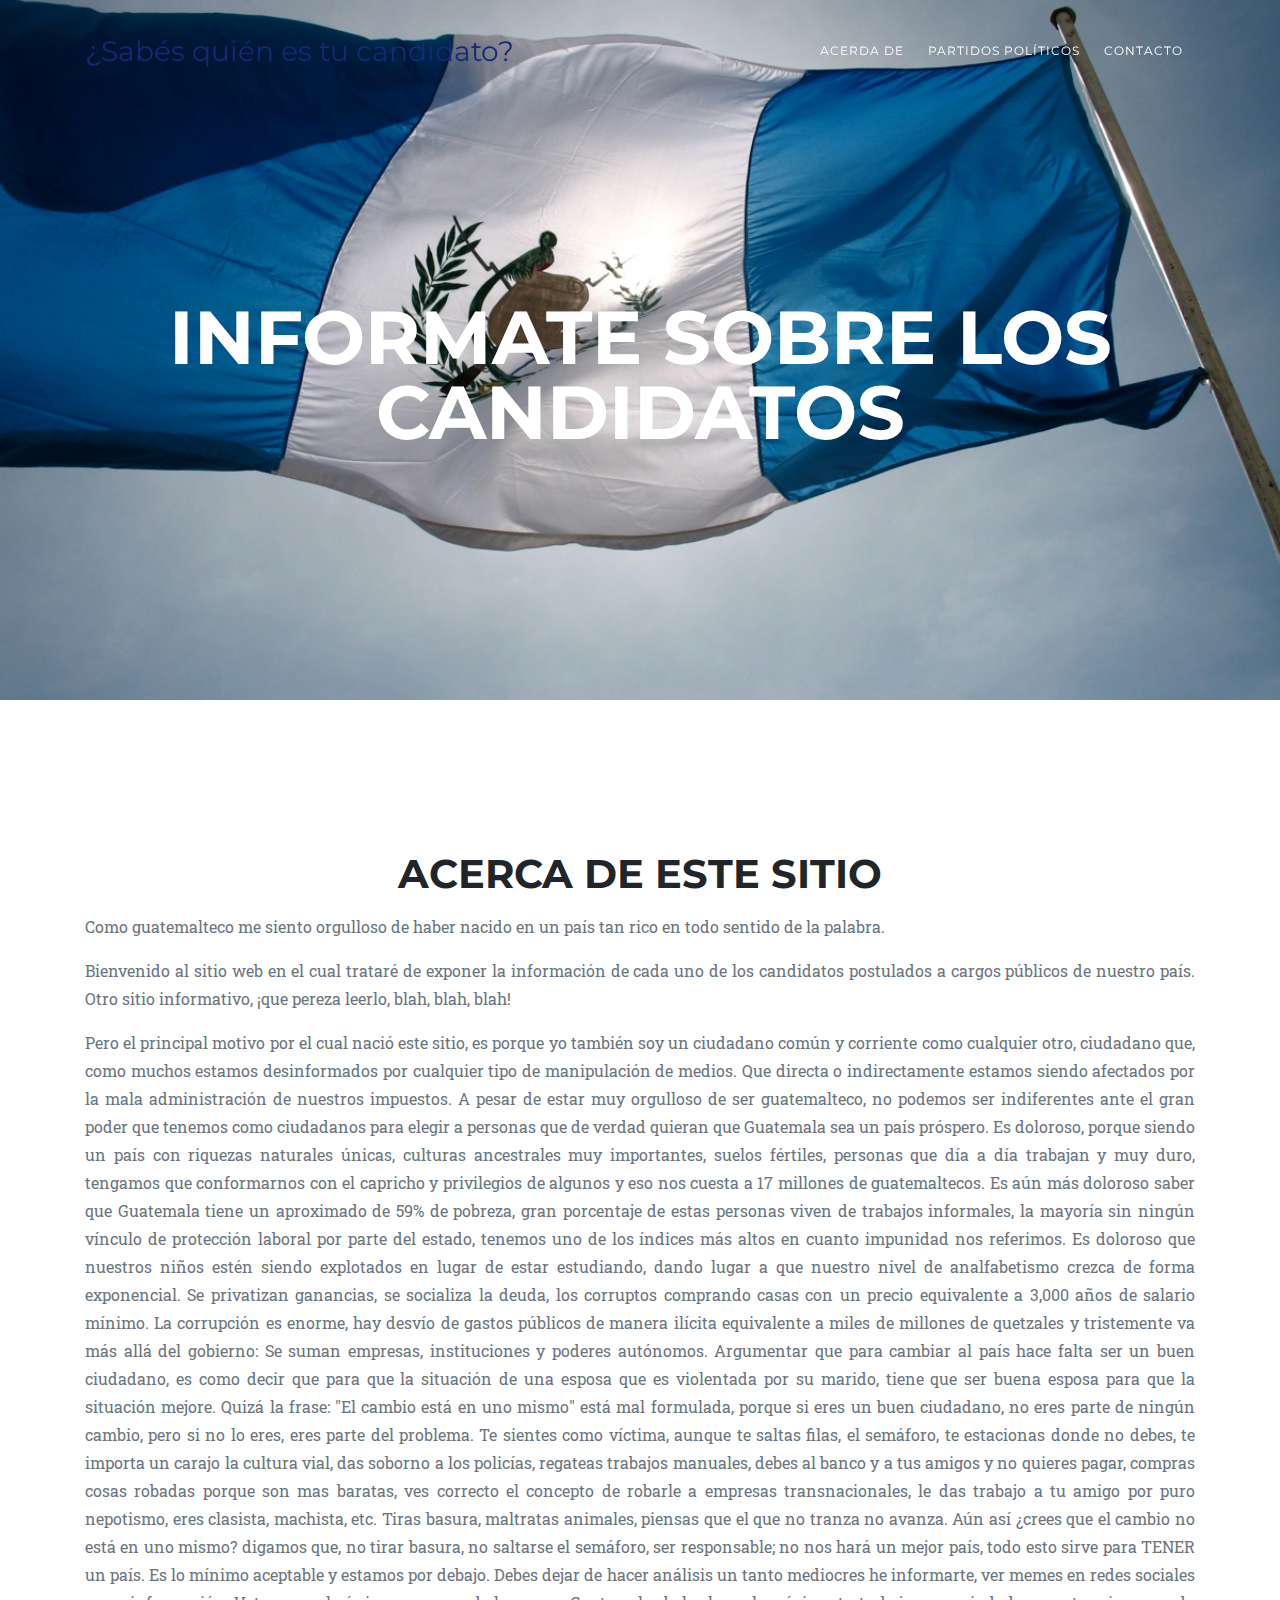
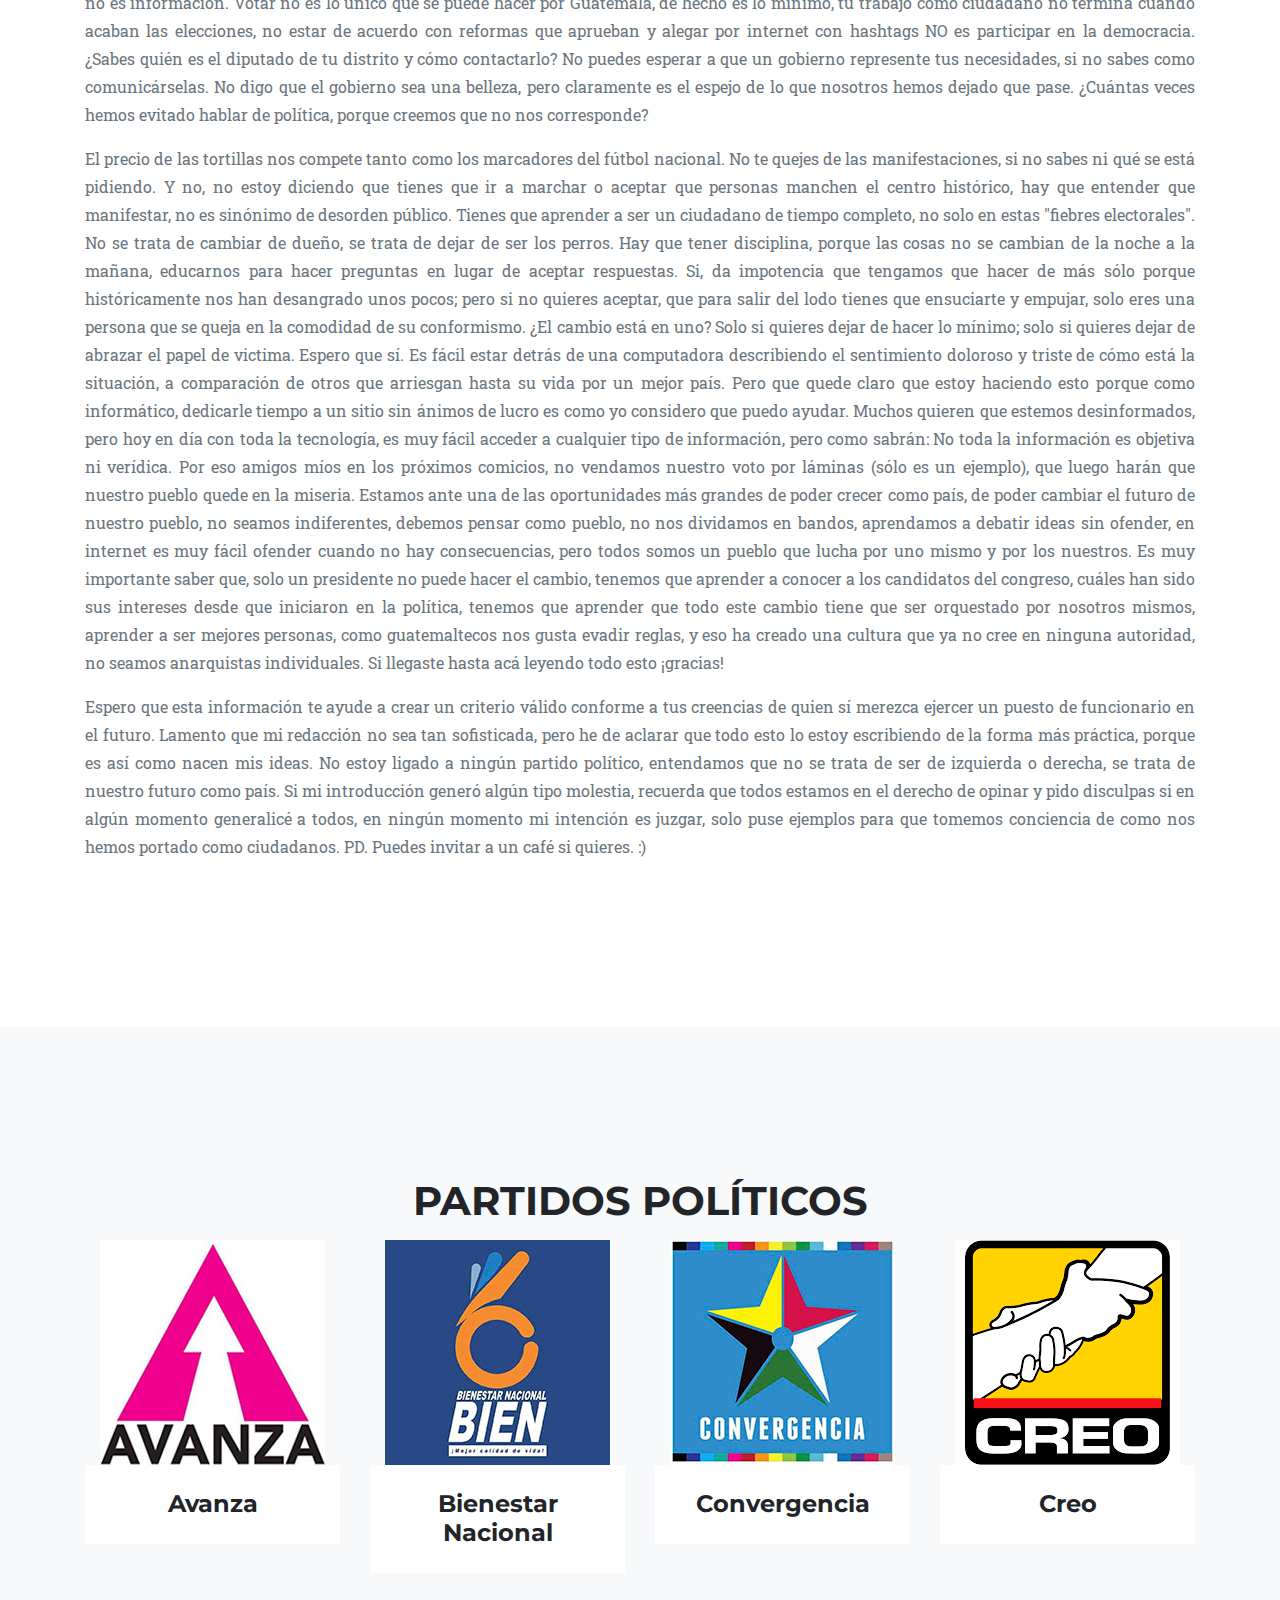
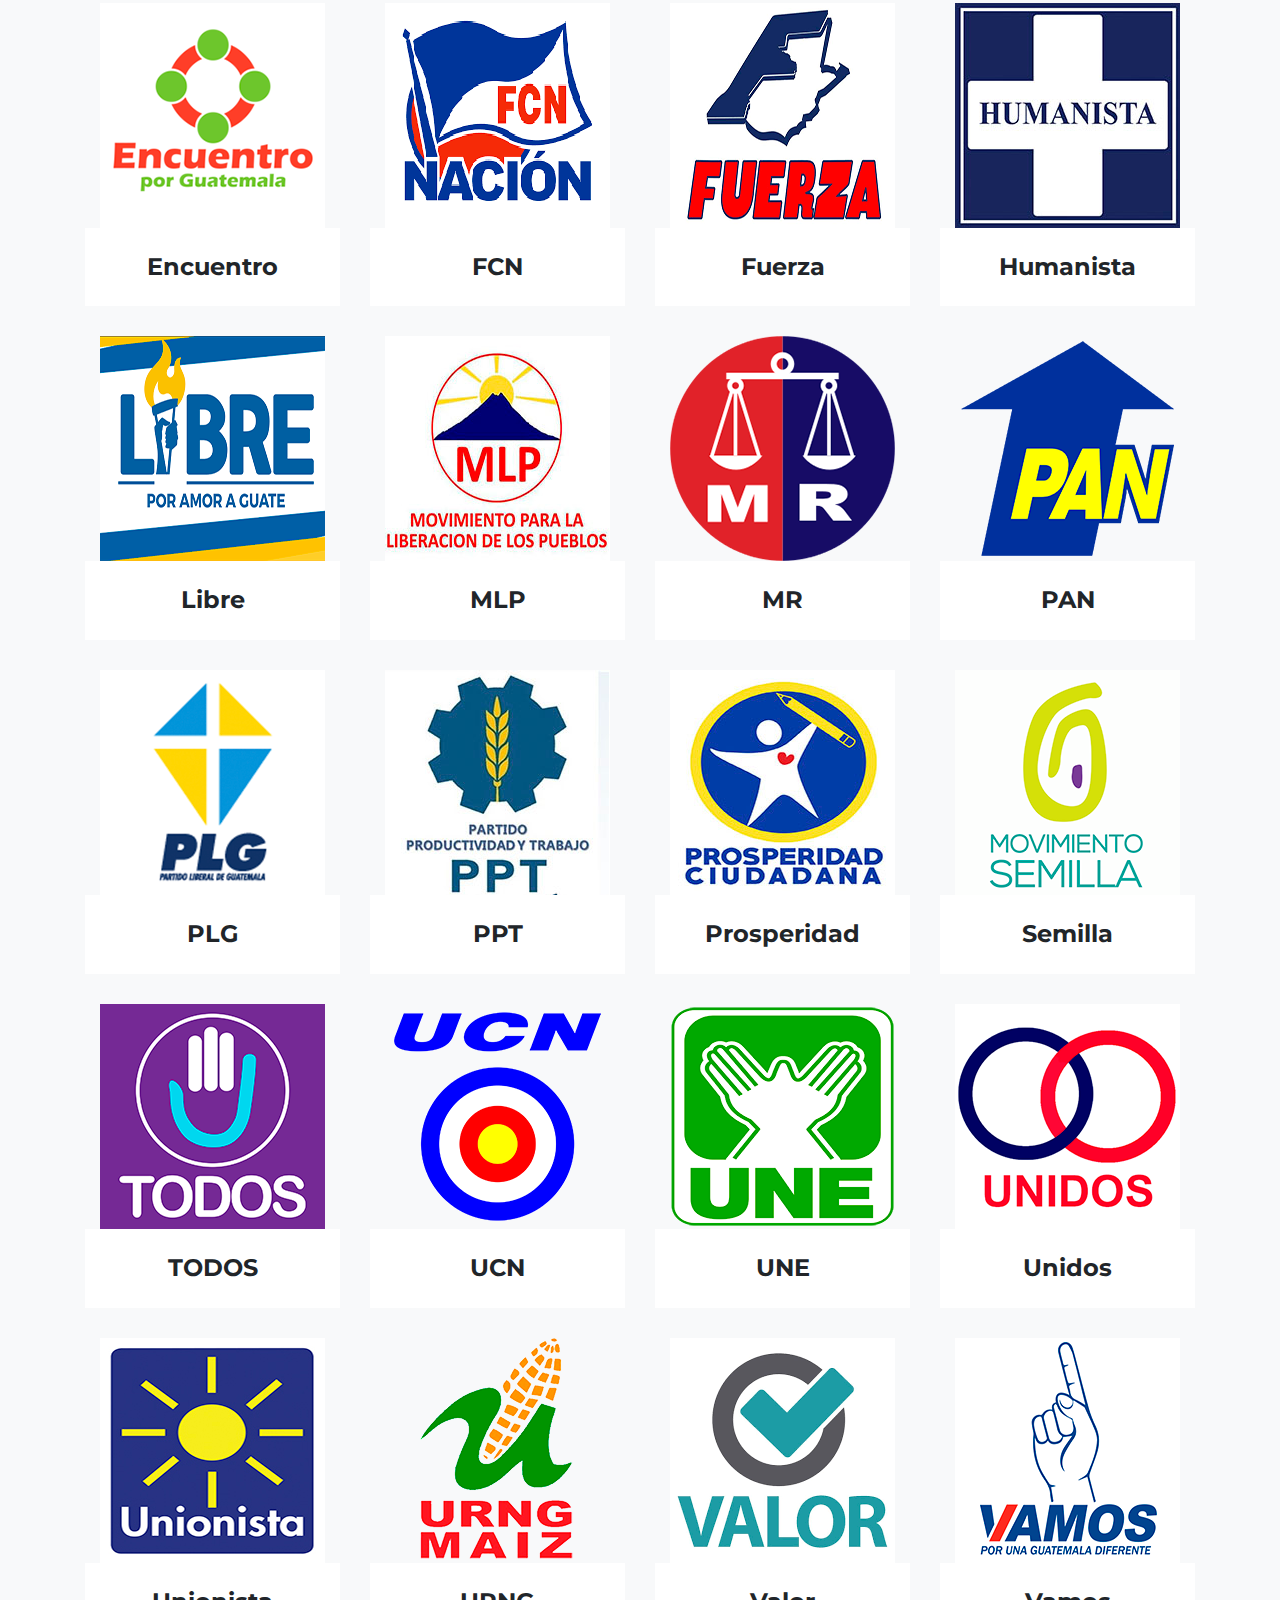
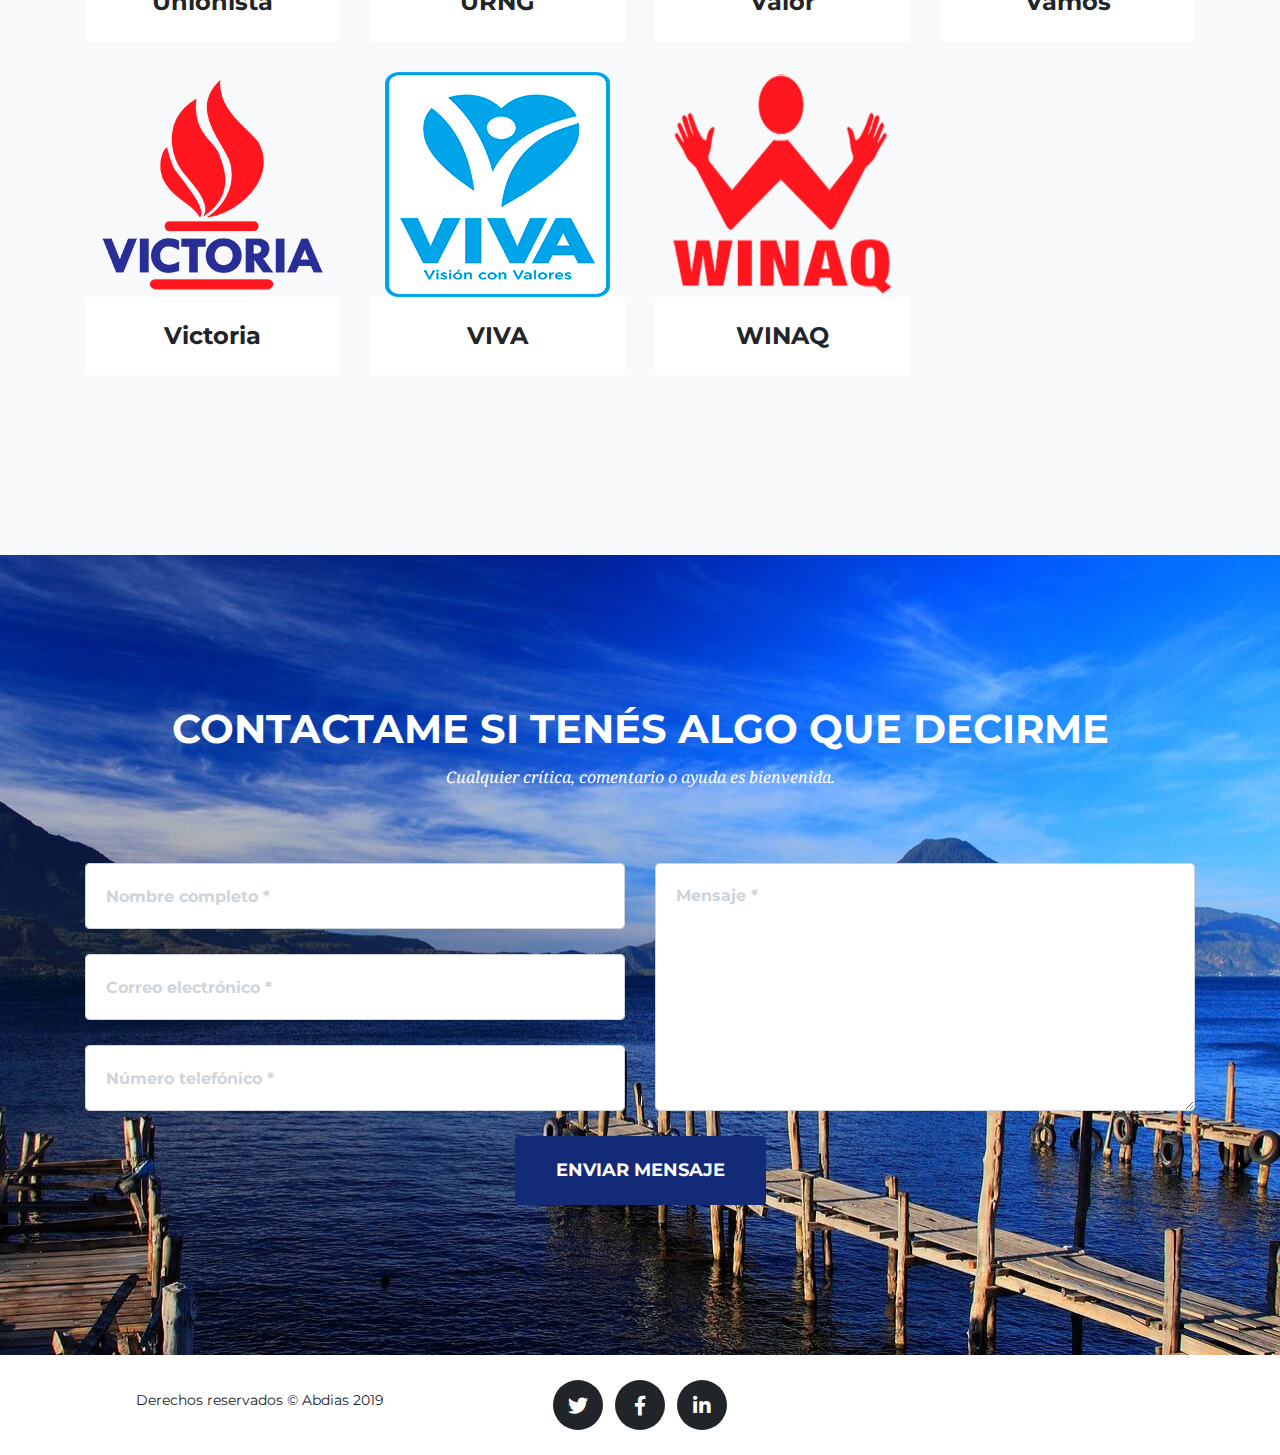
==== commit c882a7a8: "changes ortografy" ====
--- a/index.html
+++ b/index.html
@@ -134,7 +134,7 @@
               �Cu�ntas veces hemos evitado hablar de pol�tica, porque creemos que no nos corresponde?</p>
             <p class="text-muted" style="text-align: justify;">El precio de las tortillas nos compete tanto como los marcadores del f�tbol nacional. No te quejes de las manifestaciones, si no sabes ni qu� se est� pidiendo. Y no, no estoy diciendo que tienes que ir a marchar o aceptar que personas manchen el centro hist�rico, hay que entender que manifestar, no es sin�nimo de desorden p�blico. Tienes que aprender a ser un ciudadano de tiempo completo, no solo en estas "fiebres electorales".
               No se trata de cambiar de due�o, se trata de dejar de ser los perros. Hay que tener disciplina, porque las cosas no se cambian de la noche a la ma�ana, educarnos para hacer preguntas en lugar de aceptar respuestas.
-              Si, da impotencia que tengamos que hacer de m�s s�lo porque hist�ricamente nos han desangrado unos pocos; pero si no quieres aceptar, que para salir del lodo tienes que ensuciarte y empujar, solo eres un persona que se queja en la comodidad de su conformismo. �El cambio est� en uno? Solo si quieres dejar de hacer lo m�nimo; solo si quieres dejar de abrazar el papel de victima. Espero que s�.
+              Si, da impotencia que tengamos que hacer de m�s s�lo porque hist�ricamente nos han desangrado unos pocos; pero si no quieres aceptar, que para salir del lodo tienes que ensuciarte y empujar, solo eres una persona que se queja en la comodidad de su conformismo. �El cambio est� en uno? Solo si quieres dejar de hacer lo m�nimo; solo si quieres dejar de abrazar el papel de victima. Espero que s�.
               Es f�cil estar detr�s de una computadora describiendo el sentimiento doloroso y triste de c�mo est� la situaci�n, a comparaci�n de otros que arriesgan hasta su vida por un mejor pa�s. Pero que quede claro que estoy haciendo esto porque como inform�tico, dedicarle tiempo a un sitio sin �nimos de lucro es como yo considero que puedo ayudar.
               Muchos quieren que estemos desinformados, pero hoy en d�a con toda la tecnolog�a, es muy f�cil acceder a cualquier tipo de informaci�n, pero como sabr�n: No toda la informaci�n es objetiva ni ver�dica.
               Por eso amigos m�os en los pr�ximos comicios, no vendamos nuestro voto por l�minas (s�lo es un ejemplo),  que luego har�n que nuestro pueblo quede en la miseria.
